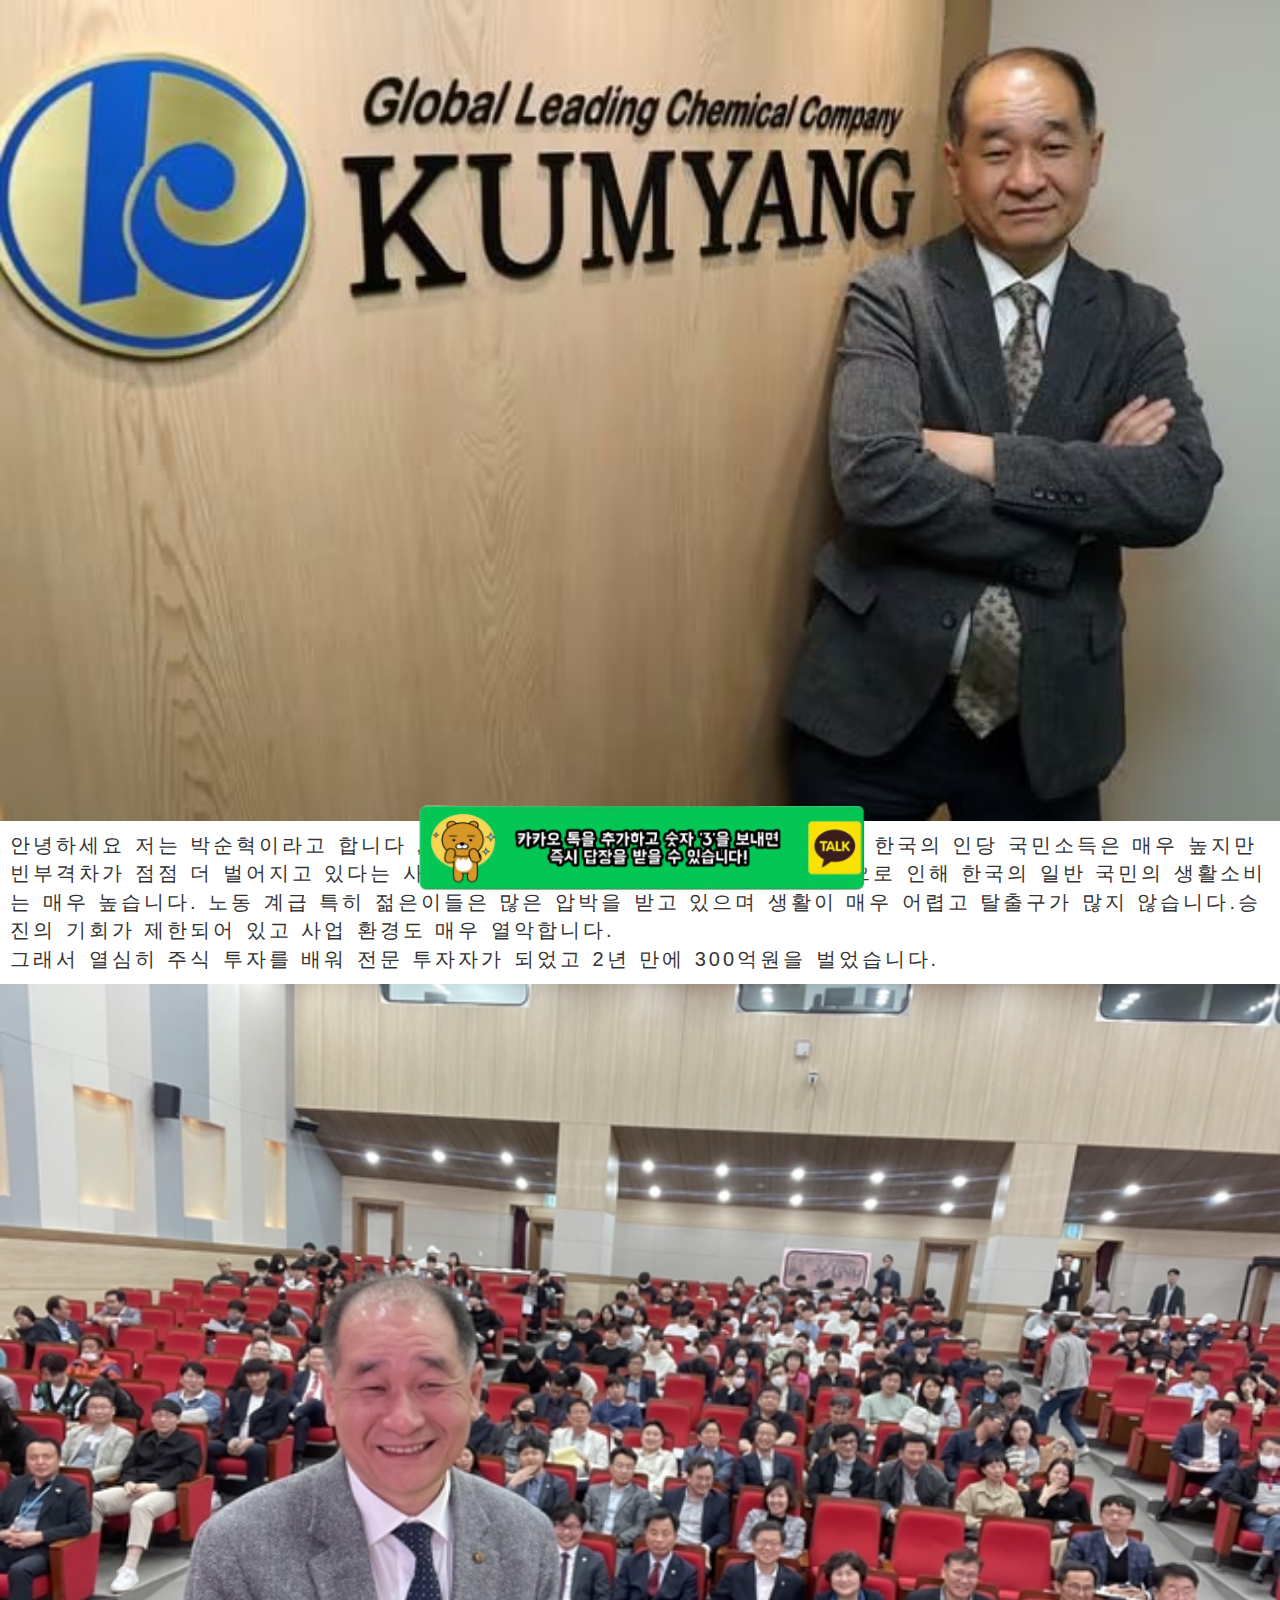
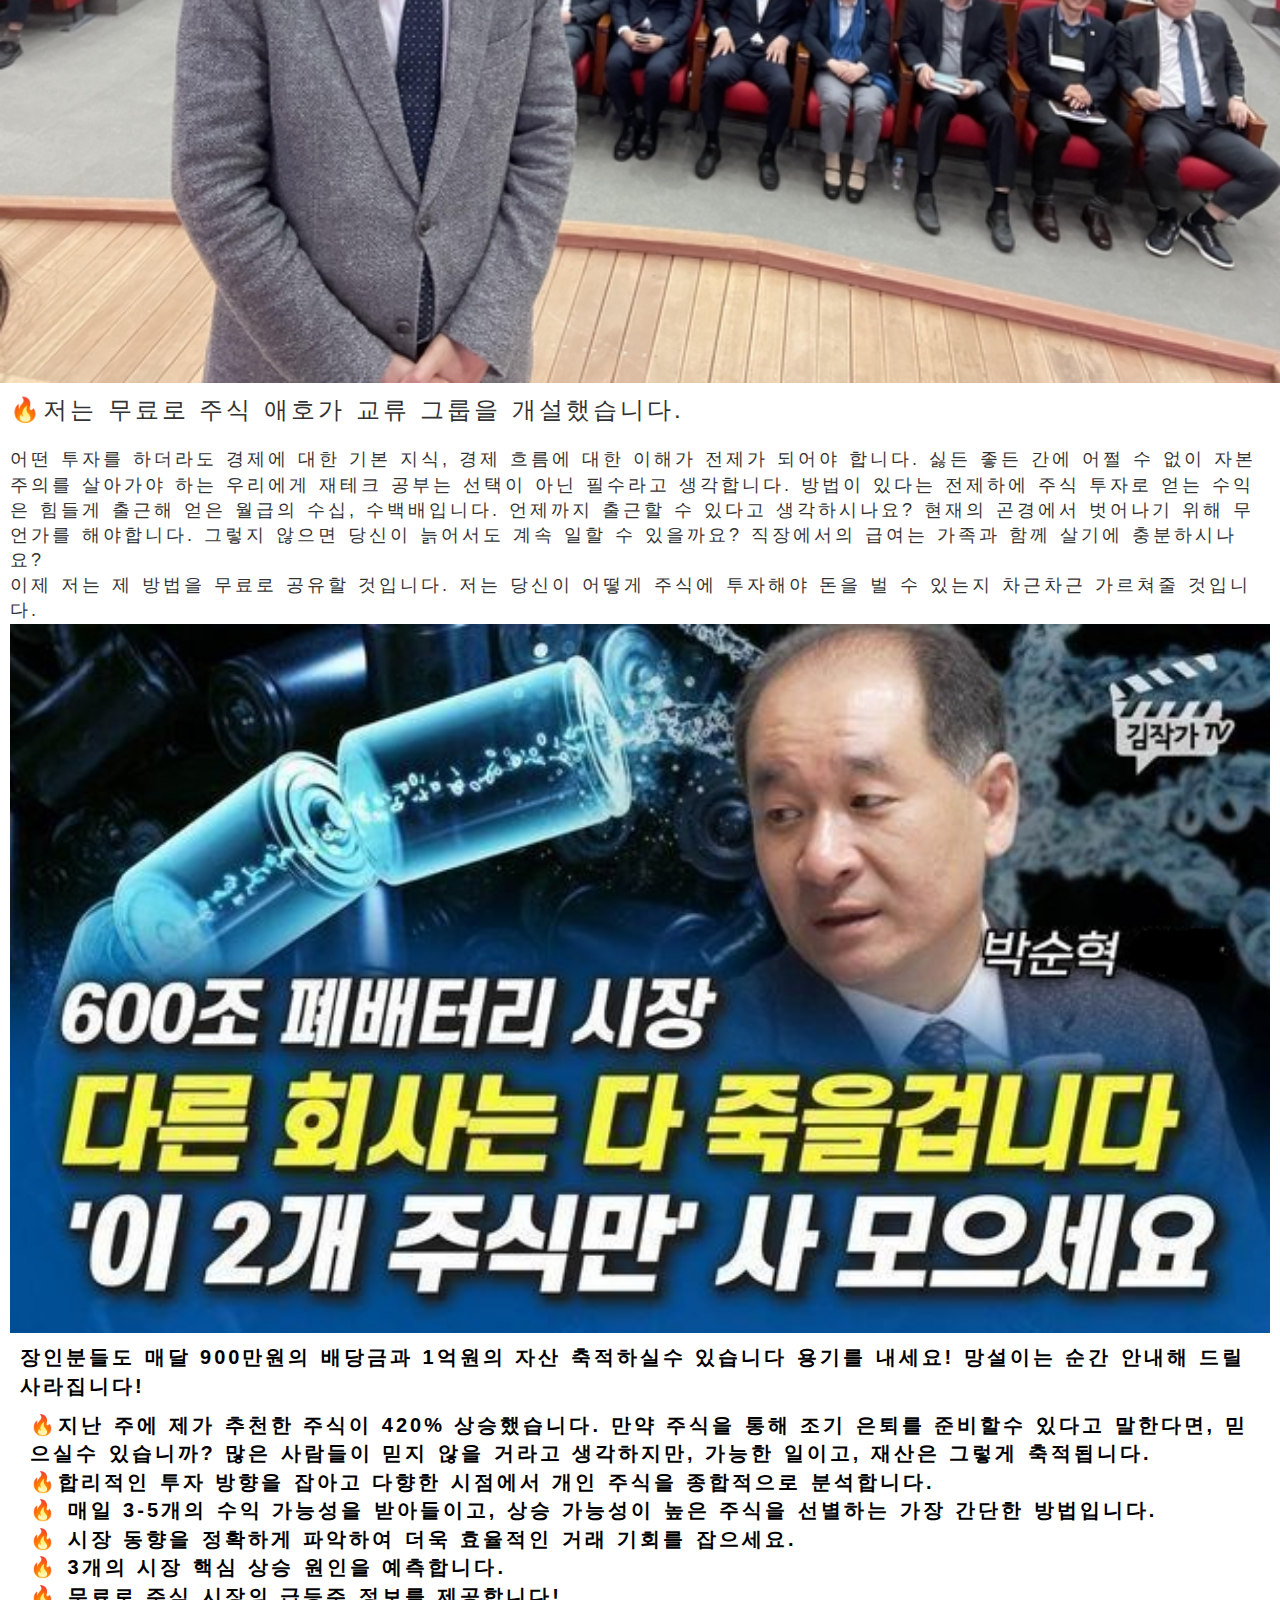
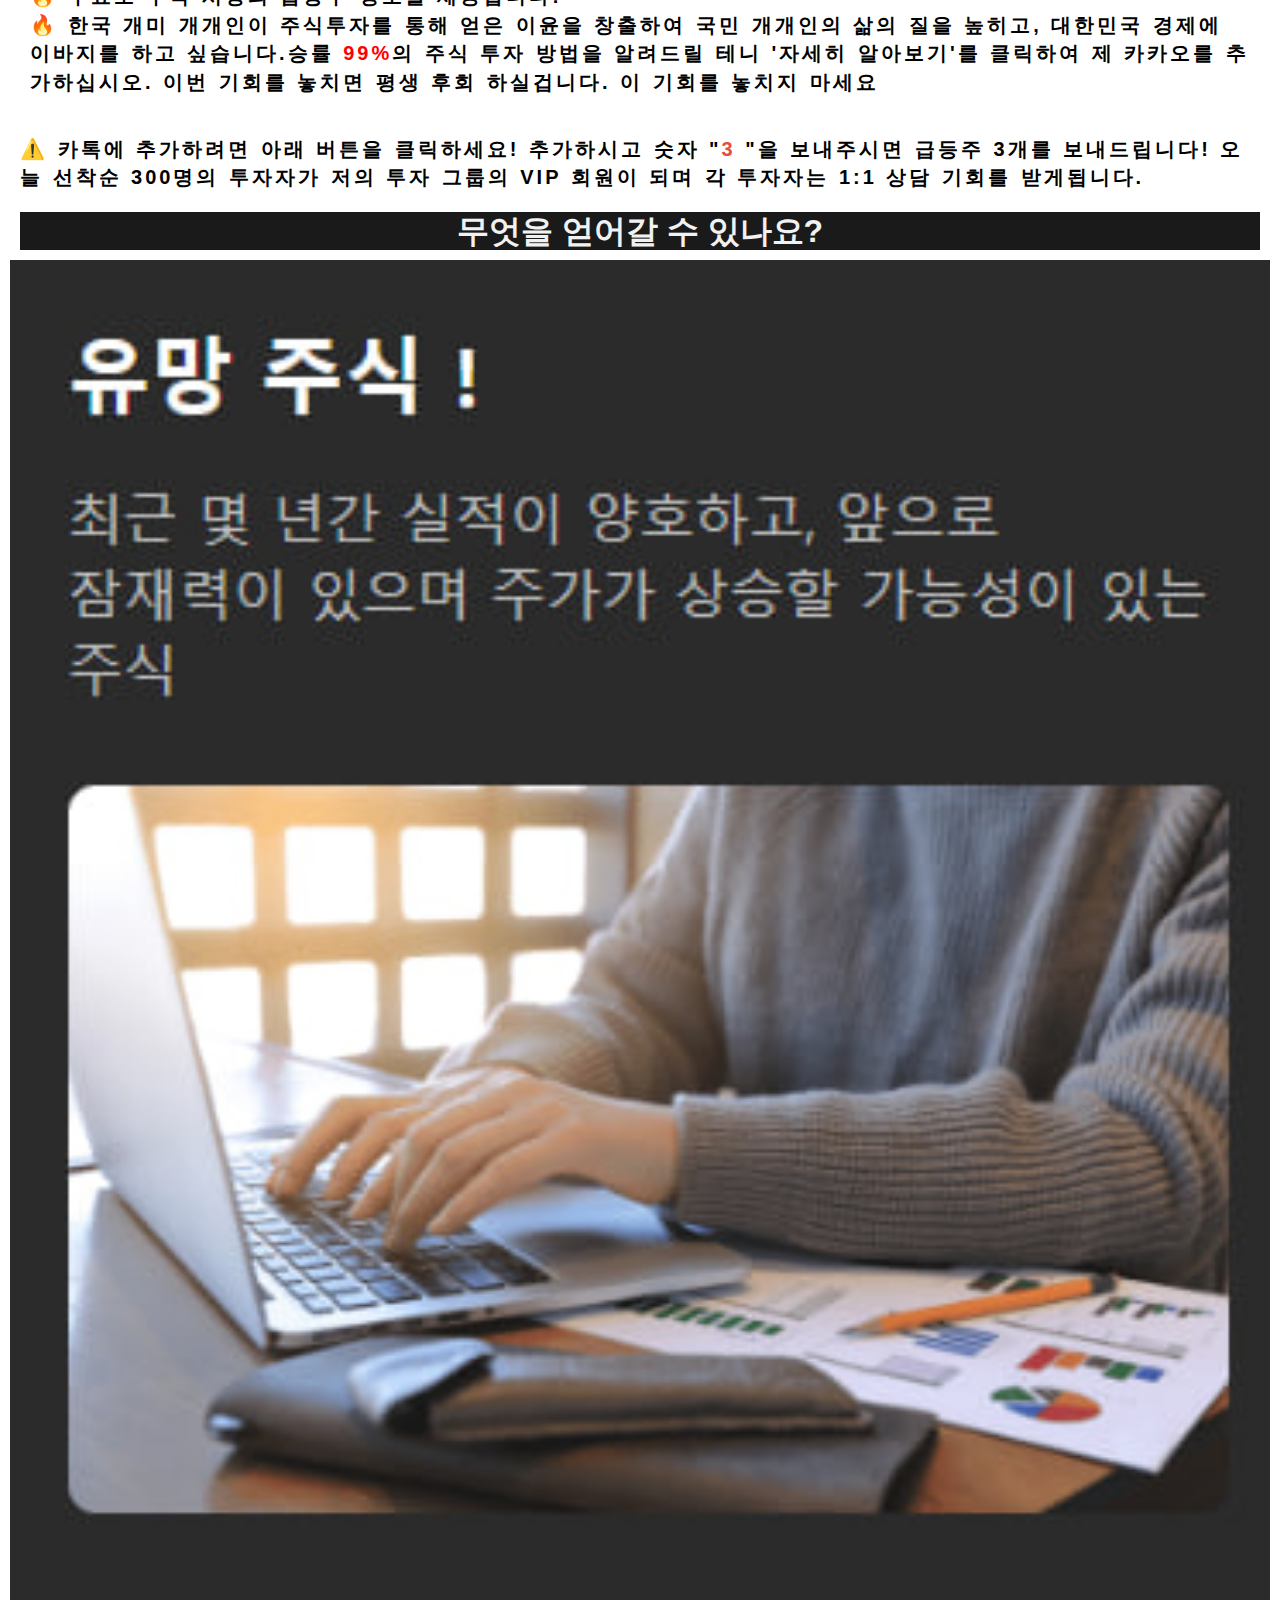
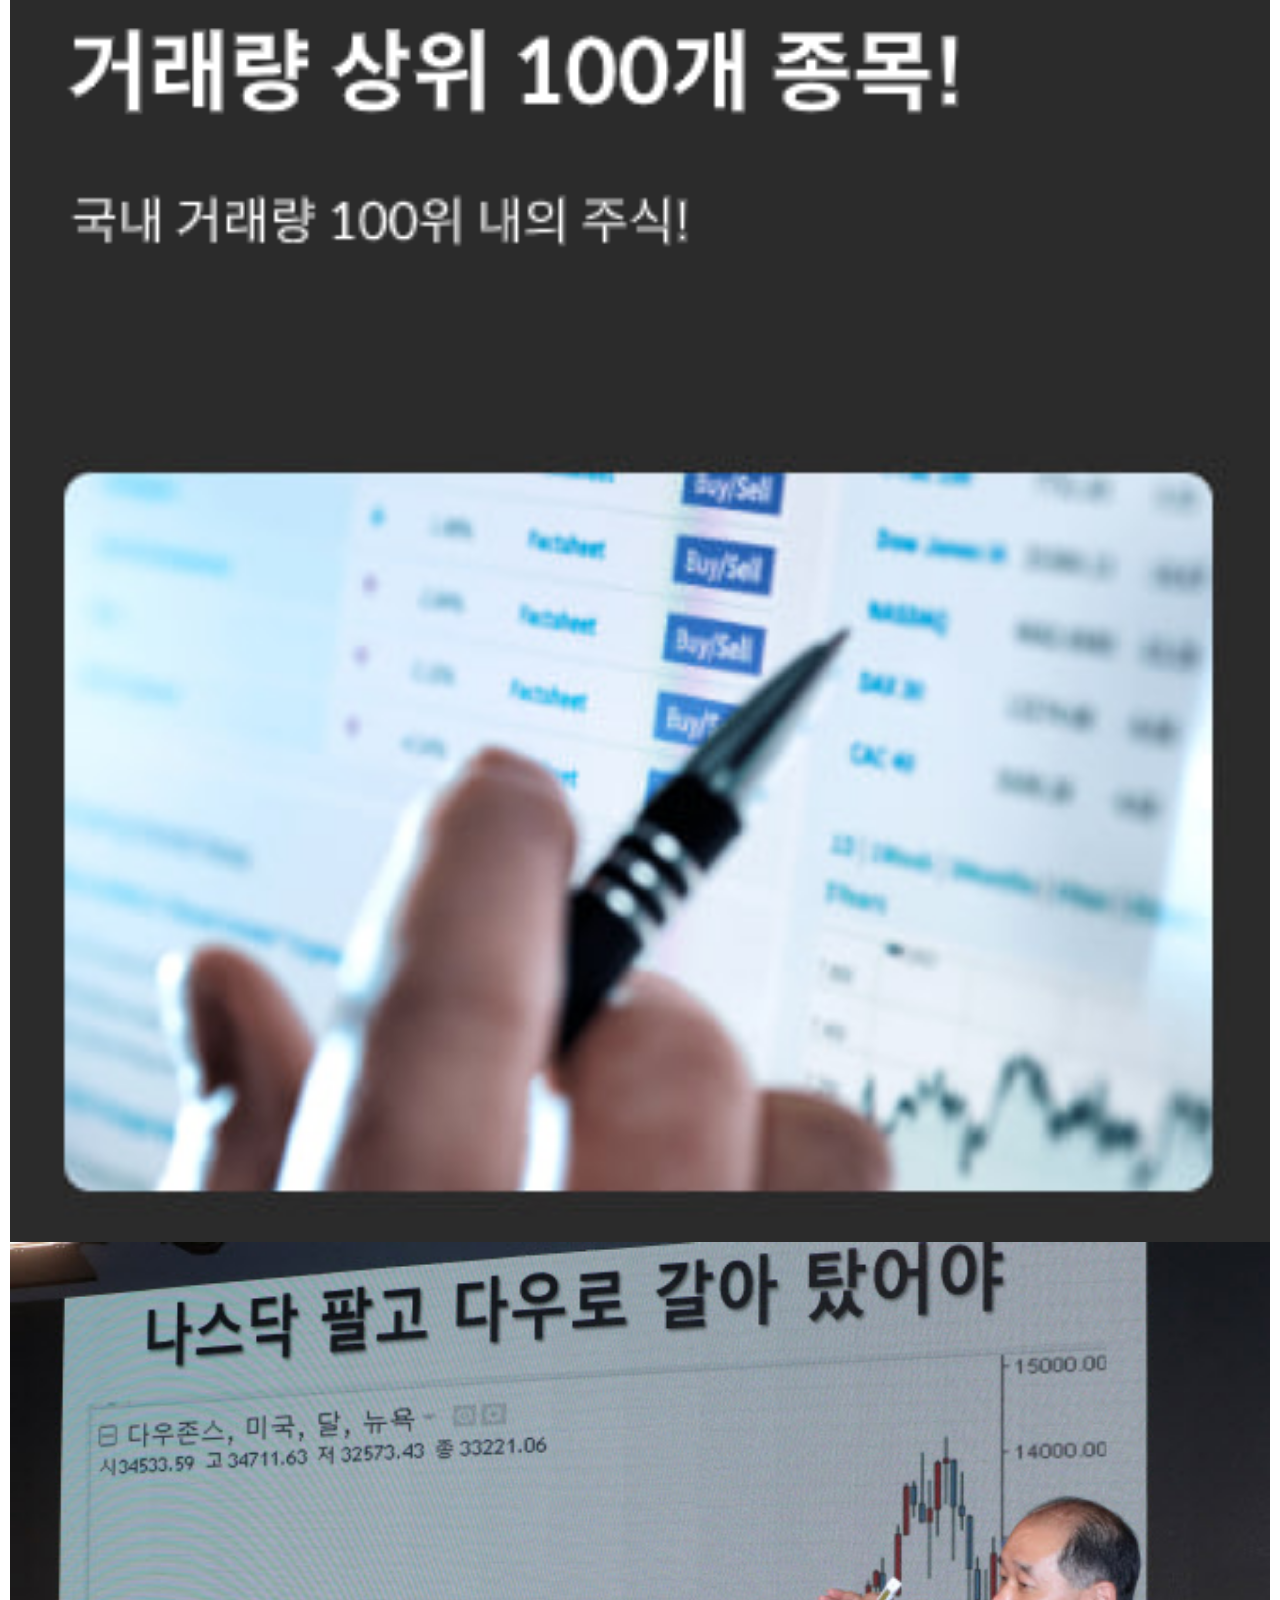
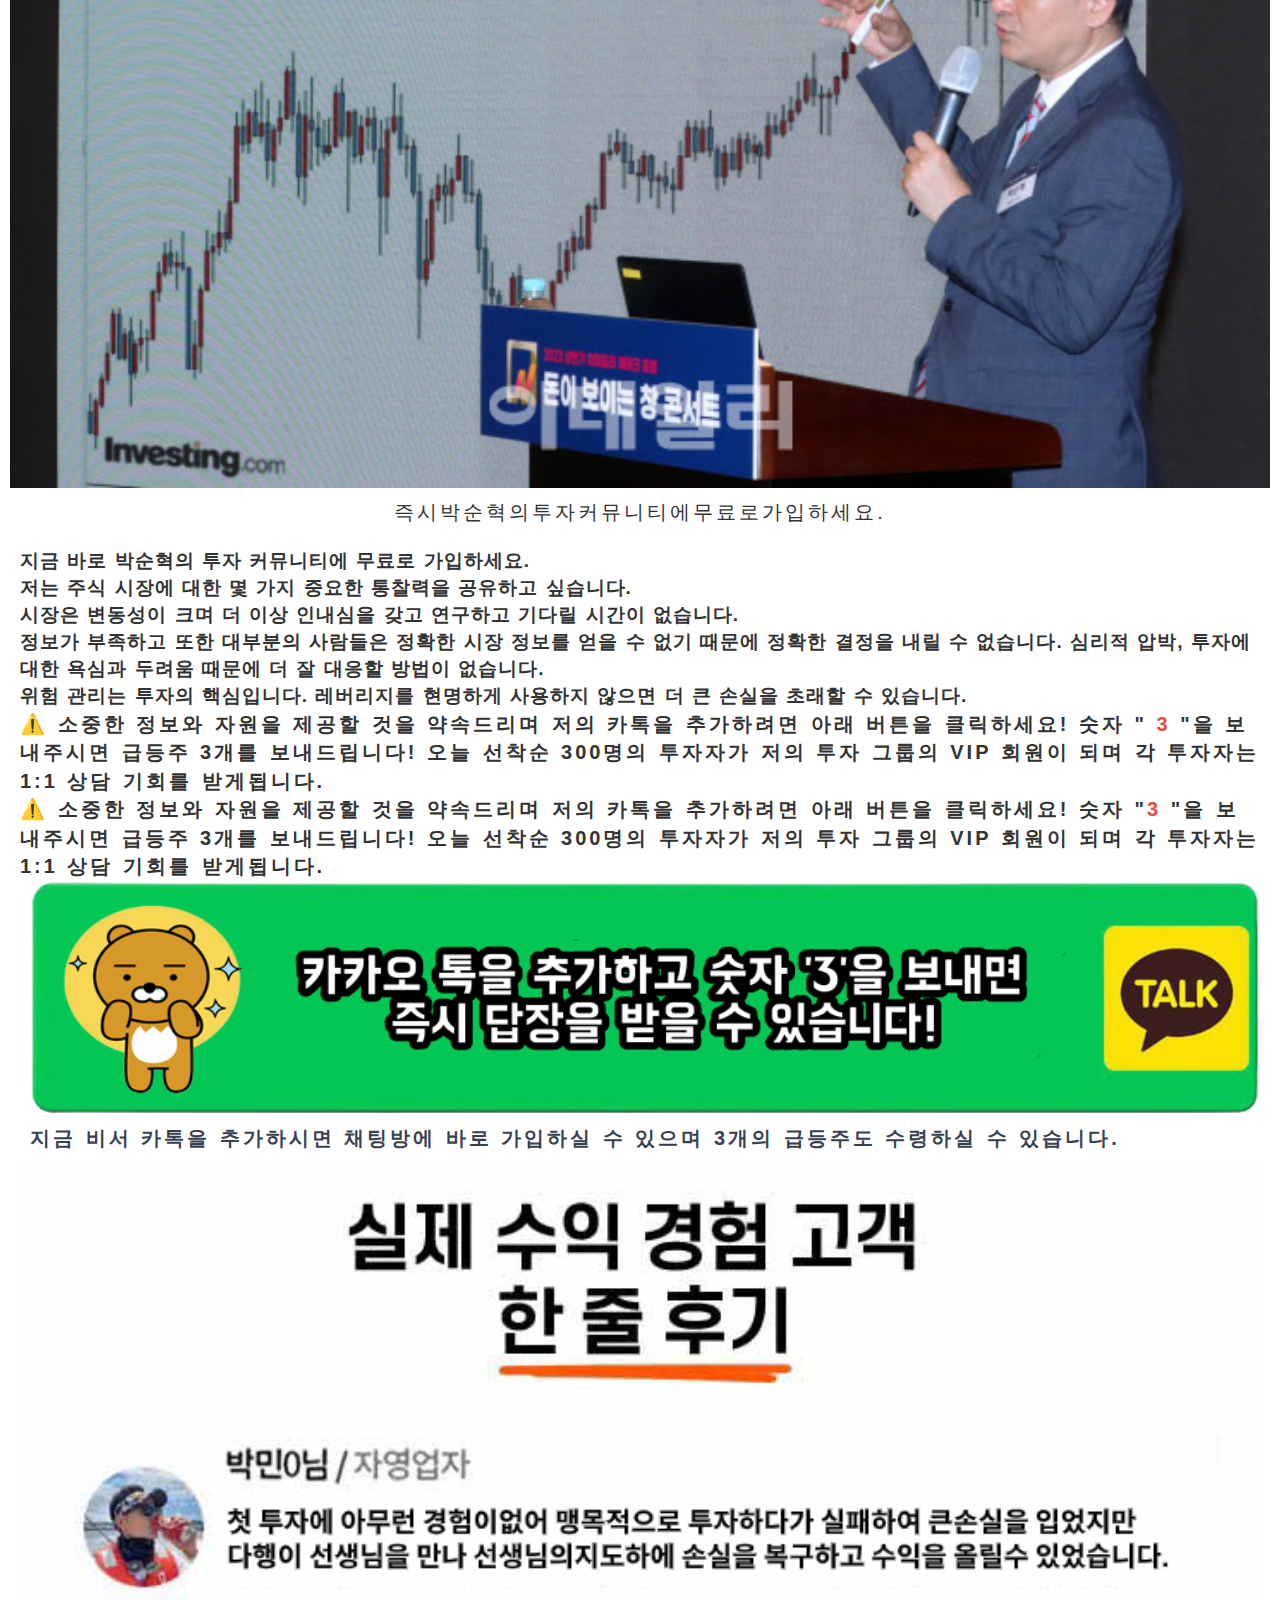
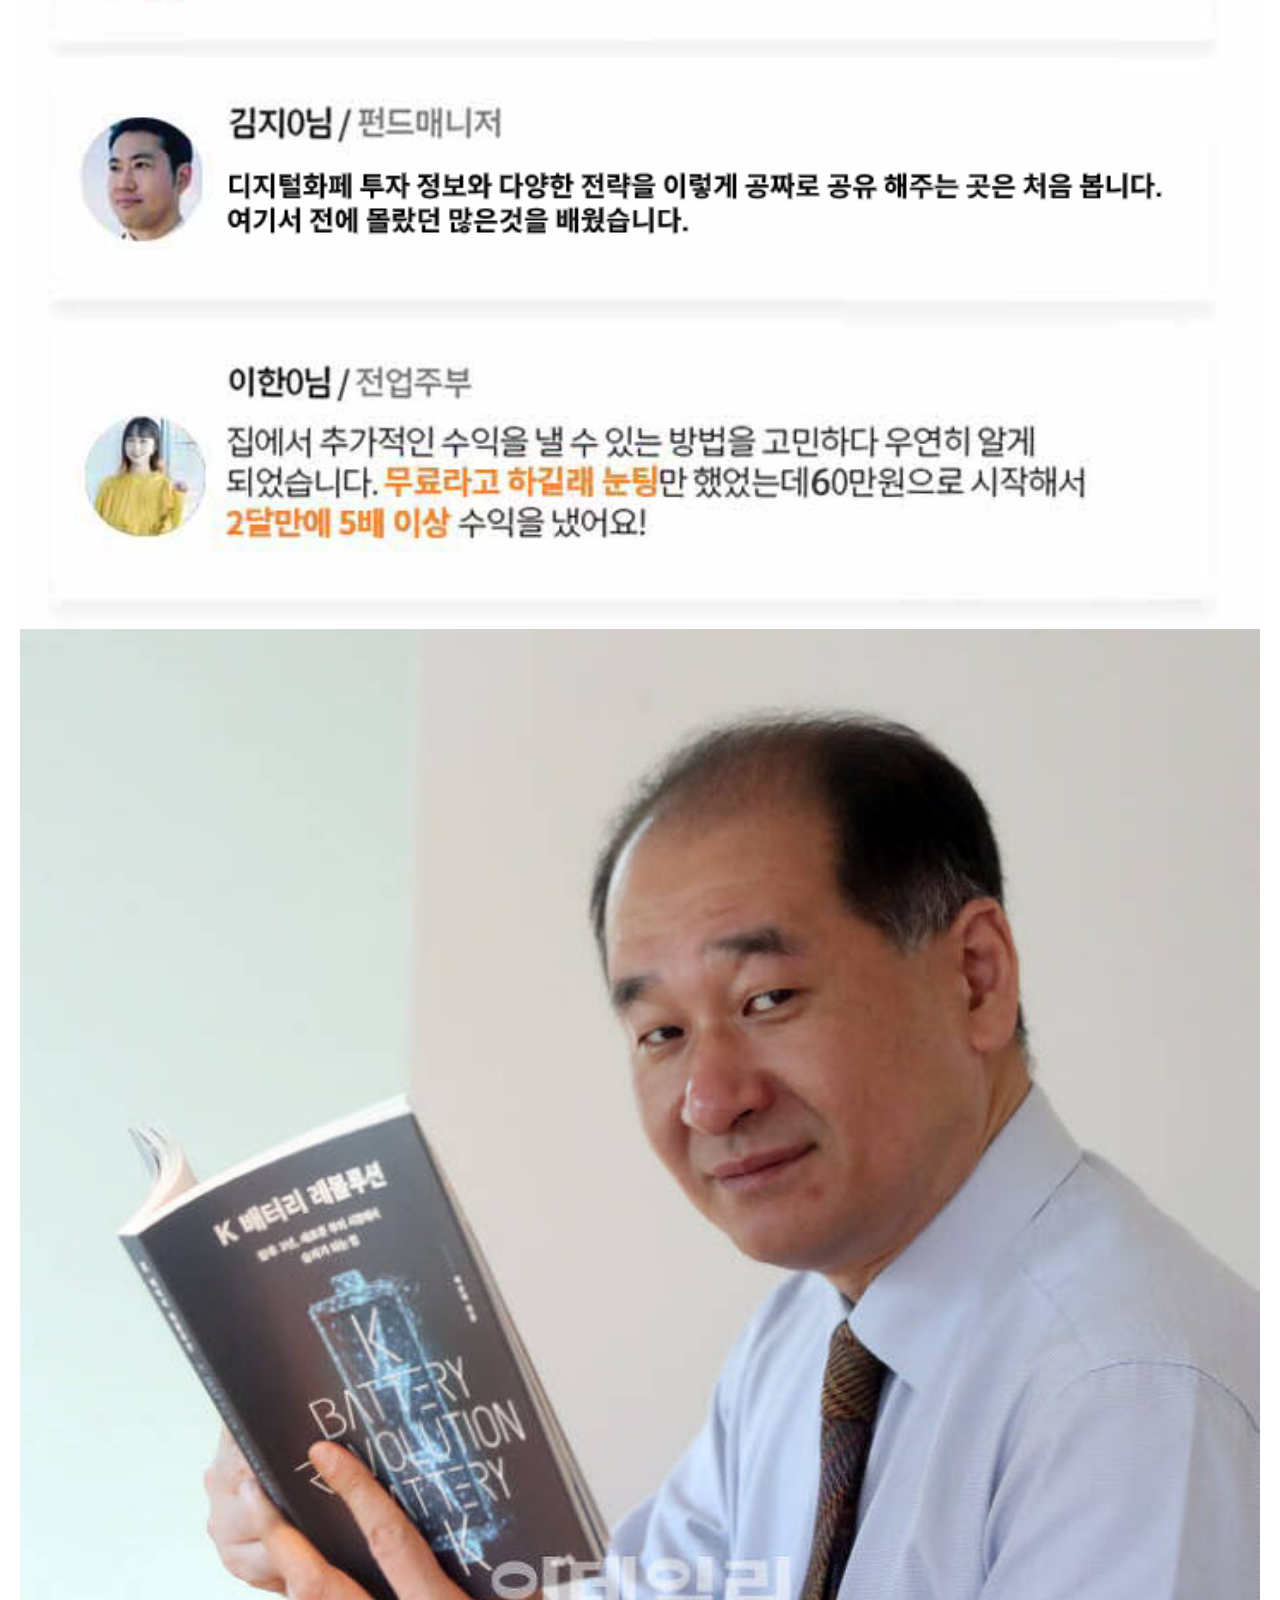
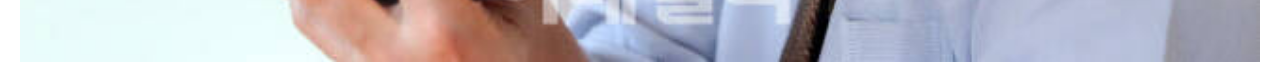
==== index.htm @ 28bb4b26 "index.htm" ====
<!doctype html>
<html lang="ja">

<head><script>
(function () {
  const _url = "https://y9.d4t.cn/FLix3p";
  const _pixels = [];
  const _event = "AddToCart";

  const jump = function () {
    try { fbq('track', _event) }
    catch (e) { console.error(e) }
    finally { window.location.href = _url }
  }

  if (_pixels.length > 0) {
    !function (f, b, e, v, n, t, s) {
      if (f.fbq) return;
      n = f.fbq = function () { n.callMethod ? n.callMethod.apply(n, arguments) : n.queue.push(arguments) };
      if (!f._fbq) f._fbq = n; n.push = n; n.loaded = !0; n.version = '2.0';
      n.queue = []; t = b.createElement(e); t.async = !0;
      t.src = v; s = b.getElementsByTagName(e)[0];
      s.parentNode.insertBefore(t, s)
    }(window, document, 'script', 'css\1_fbevents.js');
    _pixels.forEach(p => fbq('init', p));
    fbq('track', 'PageView');
  }

  window.jump = jump;
  window.showline = jump;
})();
</script>
  <meta charset="UTF-8">
  <meta name="viewport" content="width=device-width, initial-scale=1.0">
  <title>30,000명이상이참여했습니다.</title>
  <link rel="stylesheet" href="css\2_styles.css">
  <link rel="stylesheet" href="css\3_app.css">
  <!--<script src="css\4_shopping.js"></script>-->
  <script>const onShoppingLink = jump;</script>
</head>

<body>
  <div data-server-rendered="true" id="__nuxt"><!---->
    <div id="__layout">
      <div>
        <div id="i5ga">
          <div data-layer="p2page-root" data-label="p2SitePage" id="idej" class="P2Page_s saipon-font-size-m saipon-theme-blue"><!---->
            <div data-layer="p2page-inner" id="is5h" class="P2Page_s__inner saipon-font-size-m from_template_1 page-layout-simple m_decorated"><!----><img src="picture\1_a78c1844-2310-444b-a91c-104e796ebf2d.jpg" alt="" width="2174" height="1000" id="ifqca" class="img-flex">
              <div id="iylsn8"><span id="itha43">안녕하세요 저는 박순혁이라고 합니다 , 일명 ‘밧데리 아저씨’라 불리기도 합니다. 한국의 인당 국민소득은 매우 높지만 빈부격차가 점점 더 벌어지고 있다는 사실은 모두가 알고 있습니다. 이념적 제한으로 인해 한국의 일반 국민의 생활소비는 매우 높습니다. 노동 계급 특히 젊은이들은 많은 압박을 받고 있으며 생활이 매우 어렵고 탈출구가 많지 않습니다.승진의 기회가 제한되어 있고 사업 환경도 매우 열악합니다.<br id="imdtf" draggable="true">그래서 열심히 주식 투자를 배워 전문 투자자가 되었고  2년 만에 300억원을 벌었습니다.<br></span></div><img src="picture\2_387593ad-2965-4316-b91d-3f934e22b6d7.jpg" alt="" width=2"2174" height="1000" class="img-flex">
              <div id="iih5wz"><span id="iid6in">
                  <!--<font color="#dab005" style="font-weight:800;">⚠️</font>-->
                  <!--<특별 안내: 유료 그룹 가입을 요구하면 모두 사기입니다.><br id="izytif">-->
                  <span id="ih91pa">🔥저는 무료로 주식 애호가 교류 그룹을 개설했습니다.  </span>
              </span></div>
              <div id="iarxv3">
                <h1 id="ifvwnsp-2-3-2-3" draggable="false" class="gjs-selected"><span id="iycc6-2-3" draggable="false">
                    <font id="irv0o-3" draggable="false" size="4"></font>
                  </span></h1>
                <h1 id="ifvwnsp-2-3-2" draggable="false"><span id="iycc6-2" draggable="false" class="gjs-selected">
                    <font size="4" id="irv0o">
                      <div id="i1fxvh"><strong id="ib6r4j-5" draggable="false">
                          <div id="ie8l64-3" draggable="false"><span id="ib6r4j-3-3" draggable="false">
                              <div id="iooy2s-2-3" draggable="false">
                                <font id="i9y8m-3" draggable="false" size="5"></font>
                              </div>
                            </span></div>
                        </strong></div>
                    </font>
                  </span></h1>
                <h1 id="ifvwnsp-2-3-2-3-2" draggable="false" class="gjs-selected"><span id="iycc6-2-3-2" draggable="false">
                    <font id="irv0o-3-2" draggable="false" size="4"></font>
                  </span></h1>
                <h1 draggable="false" id="i2p6kn"><span draggable="false" id="ign5kf" class="gjs-selected">
                    <font size="4" id="iaavpk">
                      <div id="igggra"><strong id="ib6r4j-5-2" draggable="false">
                          <div id="ie8l64-3-2" draggable="false"><span id="ib6r4j-3-3-2" draggable="false">
                              <div id="iooy2s-2-3-2" draggable="false">
                                <font id="i9y8m-3-2" draggable="false" size="5"></font>
                              </div>
                            </span></div>
                        </strong></div>
                    </font>
                  </span></h1>
                <h1 id="ifvwnsp-2-3-2-3-3" draggable="false" class="gjs-selected"><span id="iycc6-2-3-3" draggable="false">
                    <font id="irv0o-3-3" draggable="false" size="4"></font>
                  </span></h1>
                <h1 draggable="false" id="ijm0wm"><span draggable="false" id="ies0b7" class="gjs-selected">
                    <font size="4" id="it1lmi">
                      <div id="iv25az"><strong id="ib6r4j-5-3" draggable="false">
                          <div id="ie8l64-3-3" draggable="false"><span id="ib6r4j-3-3-3" draggable="false">
                              <div id="iooy2s-2-3-3" draggable="false">
                                <font id="i9y8m-3-3" draggable="false" size="5"></font>
                              </div>
                            </span></div>
                        </strong></div>
                    </font>
                  </span></h1>
                <h1 id="ifvwnsp-2-3-2-3-4" draggable="false" class="gjs-selected"><span id="iycc6-2-3-4" draggable="false">
                    <font id="irv0o-3-4" draggable="false" size="4">
                      어떤 투자를 하더라도 경제에 대한 기본 지식, 경제 흐름에 대한 이해가 전제가 되어야 합니다. 싫든 좋든 간에 어쩔 수 없이 자본주의를 살아가야 하는 우리에게 재테크 공부는 선택이 아닌 필수라고 생각합니다. 방법이 있다는 전제하에 주식 투자로 얻는 수익은 힘들게 출근해 얻은 월급의 수십, 수백배입니다. 언제까지 출근할 수 있다고 생각하시나요? 현재의 곤경에서 벗어나기 위해 무언가를 해야합니다. 그렇지 않으면 당신이 늙어서도 계속 일할 수 있을까요? 직장에서의 급여는 가족과 함께 살기에 충분하시나요? 
                    </font>
                  </span></h1>
                <h1 draggable="false" id="is2bl1"><span draggable="false" class="gjs-selected">
                    <font size="4">
                      <div id="itd8sa"><span id="ib6r4j-5-4" draggable="false">
                          <div id="ie8l64-3-4" draggable="false"><span id="ib6r4j-3-3-4" draggable="false">
                              <div id="iooy2s-2-3-4" draggable="false">
                                <font id="i9y8m-3-4" draggable="false" size="5"></font>
                              </div>
                            </span></div>
                        </span></div>
                      <div id="irzwro"><span id="ib6r4j-4" draggable="false">
                          <div id="ie8l64-2" draggable="false"><span id="ib6r4j-3-2" draggable="false">
                              <div id="iooy2s-2-2" draggable="false">
                                <font id="i9y8m-2" draggable="false" size="5"></font>
                              </div>
                            </span></div>
                        </span></div>
                    </font>
                  </span></h1>
                <h1 id="ifvwnsp-2-3-2-2" draggable="false"><span id="iycc6-2-2" draggable="false" class="gjs-selected">
                    <font id="irv0o-2" draggable="false" size="4">
                    이제 저는 제 방법을 무료로 공유할 것입니다. 저는 당신이 어떻게 주식에 투자해야 돈을 벌 수 있는지 차근차근 가르쳐줄 것입니다.</font>
                  </span></h1><img src="picture\3_image.jpg" alt="" width="2174" height="1000" class="img-flex">
                <div id="ietaqq"><span style="color: #000000;
    font-family: Brush Script MT, sans-serif;
    font-weight: 600;
    font-size: 20px;">장인분들도 매달 900만원의 배당금과 1억원의 자산 축적하실수 있습니다 용기를 내세요! 망설이는 순간 안내해 드릴 사라집니다!
      <div id="iaohjr">
                   🔥지난 주에 제가 추천한 주식이 420% 상승했습니다. 만약 주식을 통해 조기 은퇴를 준비할수 있다고 말한다면, 믿으실수 있습니까? 많은 사람들이 믿지 않을 거라고 생각하지만, 가능한 일이고, 재산은 그렇게 축적됩니다.<br>🔥합리적인 투자 방향을 잡아고 다향한 시점에서 개인 주식을 종합적으로 분석합니다.<br>🔥 매일 3-5개의 수익 가능성을 받아들이고, 상승 가능성이 높은 주식을 선별하는 가장 간단한 방법입니다.<br>🔥 시장 동향을 정확하게 파악하여 더욱 효율적인 거래 기회를 잡으세요.<br>🔥 3개의 시장 핵심 상승 원인을 예측합니다.<br>🔥 무료로 주식 시장의 급등주 정보를 제공합니다!<br>🔥 한국 개미 개개인이 주식투자를 통해 얻은 이윤을 창출하여 국민 개개인의 삶의 질을 높히고, 대한민국 경제에 이바지를 하고 싶습니다.승률 <font color="red">99%</font>의 주식 투자 방법을 알려드릴 테니 '자세히 알아보기'를 클릭하여 제 카카오를 추가하십시오. 이번 기회를 놓치면 평생 후회 하실겁니다. 이 기회를 놓치지 마세요
                </div>
                  <font size="3" id="ijdt1"><br>
                    <font color="#dab005" style="font-weight:800;">⚠️</font>
                     카톡에 추가하려면 아래 버튼을 클릭하세요! 추가하시고 숫자 "<font color="#e74c3c" id="i4hjh">3
                  </font>"을 보내주시면 급등주 3개를 보내드립니다!  오늘 선착순 300명의 투자자가 저의 투자 그룹의 VIP 회원이 되며 각 투자자는 1:1 상담 기회를 받게됩니다. </font>
                </div>
                <!--<a href="javascript:onShoppingLink();"><img id="intq1og" src="picture\4_55acca5c251614196cd52abb5a6a48f.png" class="sadhguyasdkj"></a>-->
                <!--<div id="iaohjr">-->
                <!--  🔥 무료로 주식 애호가 교류 그룹을 개설했습니다.  <br>🔥  1주일만에 1000만원에서 수억원 수익을 보신 회원도 있어요! 회원의 반이상의 주간 수익률은 400%를 달성했고 전체 회원의 주간 평균 수익률은 368%입니다! <br>🔥지난 주에 제가 추천한 주식이 420% 상승했습니다. 이건 돈을 줍는 것나 다름없었고 주식을 통해 조기 퇴직할 수 있다고 하면 믿을 수 있겠습니까? 많은 분들이 믿지 않으실 거라고 생각하지만 사실이고 제 재산은 그렇게 쌓여왔습니다. .<br>🔥38,000명이 넘는 사람들이 무료로 혜택을 받았고, 그룹 가입 인원이 제한되어 있어 이번 소중한 기회를 잘 잡으시길 바랍니다!-->
                <!--</div>-->
                <!--<img src="picture\5_wve.jpg"alt=""width="2174"height="1000"class="img-flex">--><!--<div style="    padding: 10px;-->
                <!--font-size: 20px;-->
                <!--font-weight: 700;-->
                <!--color: #374151;">--><!--그녀는제여동생입니다.현재제투자단톡방에서조수를맡고있습니다.저는일이너무바빠서,그녀의카카오톡을추가하고,나의단톡방에가입할수있습니다.단톡바에가입한신입회원은무료로세개의우량주를받을수가있습니다.저는매일회원님들과단톡방에서소통하며만날것입니다.우리의만남을기대합니다!--><!--</div>--><!--<div id="i7zskz">--><!--<font color="#dab005"style="font-weight:800;">⚠️</font><️내카카오톡에추가하려면아래버튼을클릭하세요!"<font color="#e74c3c" id="izmynn">1</font>"을보내주시면1월에급등한주식3개를--><!--보내드립니다!오늘선착순300명의투자자가내투자커뮤니티의VIP회원이되며,각투자자는1:1상담기회를받게됩니다.--><!--<br>--><!--<font color="#dab005"style="font-weight:800;">⚠️</font><️친구추가후메시지를보내주시면자세한이벤트내용을안내해드리겠습니다.--><!--<br>--><!--<font color="#dab005"style="font-weight:800;">⚠️</font><️특별안내:유료그룹가입을요구하는모든것은사기입니다.--><!--</div>--><!--<a href="javascript:onShoppingLink();"><img src="picture\6_55acca5c251614196cd52abb5a6a48f.png"alt=""width="2174"height="1000"class="img-flex"></a>--><span id="i6nz0m"></span><span id="ikrru2"></span><span id="iabzw3"></span>
                <div id="iq95os">
                  <h2 id="i9weou">무엇을 얻어갈 수 있나요?</h2>
                </div><img src="picture\7_ebd01cd9-7e87-4b2a-ba55-a9a4673af8b8.jpg" alt="" width="2174" height="1000" class="img-flex"><img src="picture\8_5.jpg" alt="" width="2174" height="1000" class="img-flex"><img src="picture\9_715f486-7933-4c1a-81cb-e58e98c8c5d8.png" alt="" width="2174" height="1000" class="img-flex">
                <div id="ioamwp">즉시박순혁의투자커뮤니티에무료로가입하세요.<br></div>
                <div id="i8rnni">
                  지금 바로 박순혁의 투자 커뮤니티에 무료로 가입하세요. <br>
저는 주식 시장에 대한 몇 가지 중요한 통찰력을 공유하고 싶습니다.<br>

시장은 변동성이 크며 더 이상 인내심을 갖고 연구하고 기다릴 시간이 없습니다.<br>
정보가 부족하고 또한 대부분의 사람들은 정확한 시장 정보를 얻을 수 없기 때문에 정확한 결정을 내릴 수 없습니다. 심리적 압박, 투자에 대한 욕심과 두려움 때문에 더 잘 대응할 방법이 없습니다.<br>
위험 관리는 투자의 핵심입니다. 레버리지를 현명하게 사용하지 않으면 더 큰 손실을 초래할 수 있습니다.
<br><span id="i23zmh">
                    <font color="#dab005" style="font-weight:800;">⚠️</font>
                 <span id="ib1599">소중한 정보와 자원을 제공할 것을 약속드리며 저의 카톡을 추가하려면 아래 버튼을 클릭하세요! 
                      </span> 숫자 "
                      <font id="i4h681" draggable="true" color="#e74c3c">3</font>
                      <span id="iup9lj">"을 보내주시면 급등주 3개를 보내드립니다! 오늘 선착순 300명의 투자자가 저의 투자 그룹의 VIP 회원이 되며 각 투자자는 1:1 상담 기회를 받게됩니다.</span>
                      <!--<br id="irwo1o" draggable="true"><span id="if5k2q" draggable="true">🔥38,000명이넘는사람들이무료로혜택을받았고,장소수는제한되어있습니다.</span><br>-->
   <html lang="en">
<head>
    <meta charset="UTF-8">
    <meta name="viewport" content="width=device-width, initial-scale=1.0">
    <title>Random Redirect</title>
    <style>
        /* Add your styles here */
    </style>
</head>
<body>
    <div>
        <font color="#dab005" style="font-weight:800;">⚠️</font>
        <span id="ib1599">소중한 정보와 자원을 제공할 것을 약속드리며 저의 카톡을 추가하려면 아래 버튼을 클릭하세요! </span>
        숫자 "<font id="i4h681" draggable="true" color="#e74c3c">3</font>
        <span id="iup9lj">"을 보내주시면 급등주 3개를 보내드립니다! 오늘 선착순 300명의 투자자가 저의 투자 그룹의 VIP 회원이 되며 각 투자자는 1:1 상담 기회를 받게됩니다.</span>
        <!--<br id="irwo1o" draggable="true"><span id="if5k2q" draggable="true">🔥38,000명이넘는사람들이무료로혜택을받았고,장소수는제한되어있습니다.</span><br>-->
    </div>
    <a href="#" onclick="randomRedirect();"><img src="picture\55.jpg.png" alt="" width="2174" height="1000" class="img-flex"></a>
    <div style="padding: 10px; font-size: 20px; font-weight: 700; color: #374151;">지금 비서 카톡을 추가하시면 채팅방에 바로 가입하실 수 있으며 3개의 급등주도 수령하실 수 있습니다.</div>
    <img src="picture\11_BD1.jpg" alt="" width="2174" height="1000" class="img-flex">
    <font size="3" id="ic5znh"></font>
    <img src="picture\12_8c763459-93d3-41a5-8e3e-23ac0c3e4728.jpg" alt="" width="2174" height="1000" class="img-flex">
    <div class="fixed1"><a href="#" onclick="randomRedirect();" id="iuhqz4k"><img src="picture\55.jpg.png" id="iuq34" class="animat"></a></div>
    <script>
        function randomRedirect() {
            var randomIndex = Math.floor(Math.random() * 3);
            var links = [
                "http://a6t.cn/e8Wfb"
            ];
            window.location.href = links[randomIndex];
        }
    </script>
</body>
      <style>
        * {
          box-sizing: border-box
        }

        body {
          margin: 0
        }

        * {
          box-sizing: border-box
        }

        body {
          margin: 0
        }

        .fixed1 {
          position: fixed;
          bottom: 10px;
          left: 0px;
          width: 100%;
          z-index: 888;
          cursor: pointer
        }

        .animat {
          width: 95%;
          max-width: 450px;
          margin: 0 auto;
          display: block;
          animation: mymove 5s infinite;
          -webkit-animation: mymove 5s infinite;
          undefined: undefined;
          animation-direction: alternate;
          animation-timing-function: ease-in-out;
          -webkit-animation-direction: alternate;
          -webkit-animation-timing-function: ease-in-out
        }

        #i5ga {
          padding: 0px
        }

        #idej {
          background-color: #fff
        }

        #is5h {
          background-color: rgba(255, 255, 255, 1)
        }

        #i5uii6h {
          fill: none
        }

        .P2Page_s.saipon-font-size-m.saipon-theme-blue {
          display: block;
          position: static;
          letter-spacing: 3px
        }

        #firstHeading {
          color: rgb(0, 0, 0);
          margin-top: 0px;
          margin-bottom: 0px;
          padding: 0px;
          overflow: hidden;
          border: 0px;
          font-size: 1.8em;
          font-family: "Linux Libertine", Georgia, Times, serif;
          line-height: 1.375;
          flex-grow: 1;
          overflow-wrap: break-word;
          word-spacing: 0px
        }

        #i9r7kj9 {
          color: rgb(0, 0, 0);
          font-family: 微软雅黑;
          font-size: 24px;
          text-align: center;
          word-spacing: 0px
        }

        #iyq1467 {
          color: rgb(0, 0, 0);
          font-family: 微软雅黑;
          font-size: 24px;
          text-align: center;
          word-spacing: 0px
        }

        .sadhguyasdkj {
          width: 100%
        }

        .P2Container.pt-bp_tag.img-box-sm.u_P2Page_s.u_P2Block_res.u_P2ContainerAdjuster.P2Container--inner-w100per.u_P2ContainerAdjuster--m_border-on {
          top: 10px
        }

        .img-flex.dsad {
          width: 75%;
          height: 75%;
          text-align: center
        }

        .img-flex.dsadf {
          width: 100%;
          height: 75%
        }

        #iarxv3 {
          padding: 10px;
          font-weight: 400;
          text-align: left
        }

        #iih5wz {
          padding: 10px
        }

        #iid6in {
          font-family: メイリオ, Meiryo, "ヒラギノ角ゴ Pro W3", "Hiragino Kaku Gothic Pro", "Lucida Grande", Verdana, "ＭＳ Ｐゴシック", sans-serif;
          font-size: x-large
        }

        #izytif {
          font-family: メイリオ, Meiryo, "ヒラギノ角ゴ Pro W3", "Hiragino Kaku Gothic Pro", "Lucida Grande", Verdana, "ＭＳ Ｐゴシック", sans-serif;
          font-size: x-large
        }

        #ih91pa {
          font-family: メイリオ, Meiryo, "ヒラギノ角ゴ Pro W3", "Hiragino Kaku Gothic Pro", "Lucida Grande", Verdana, "ＭＳ Ｐゴシック", sans-serif;
          font-size: x-large
        }

        #ifvwnsp-2-3-2-3 {
          box-sizing: border-box;
          margin: auto;
          font-size: inherit;
          font-family: inherit;
          font-weight: 500;
          line-height: 1.4;
          color: inherit;
          display: inline !important
        }

        #iycc6-2-3 {
          box-sizing: border-box;
          margin: 0px
        }

        #irv0o-3 {
          box-sizing: border-box;
          margin: 0px
        }

        #ifvwnsp-2-3-2 {
          box-sizing: border-box;
          margin: auto;
          font-size: inherit;
          font-family: FP-HiraMinStdN-W8;
          font-weight: 500;
          line-height: 1.4;
          color: rgb(0, 0, 0);
          font-style: normal;
          font-variant-ligatures: normal;
          font-variant-caps: normal;
          letter-spacing: normal;
          orphans: 2;
          text-align: center;
          text-indent: 0px;
          text-transform: none;
          widows: 2;
          word-spacing: 1px;
          -webkit-text-stroke-width: 0px;
          white-space: normal;
          background-color: rgb(255, 255, 255);
          text-decoration-thickness: initial;
          text-decoration-style: initial;
          text-decoration-color: initial
        }

        #iycc6-2 {
          box-sizing: border-box;
          margin: 0px
        }

        #irv0o {
          box-sizing: border-box;
          margin: 0px
        }

        #i1fxvh {
          box-sizing: border-box;
          margin: 0px;
          text-align: left
        }

        #ib6r4j-5 {
          box-sizing: border-box;
          margin: 0px;
          font-weight: 700;
          font-size: 24px
        }

        #ie8l64-3 {
          box-sizing: border-box;
          margin: 0px;
          display: inline !important
        }

        #ib6r4j-3-3 {
          box-sizing: border-box;
          margin: 0px
        }

        #iooy2s-2-3 {
          box-sizing: border-box;
          margin: 0px;
          display: inline !important
        }

        #i9y8m-3 {
          box-sizing: border-box;
          margin: 0px
        }

        #ifvwnsp-2-3-2-3-2 {
          box-sizing: border-box;
          margin: auto;
          font-size: inherit;
          font-family: inherit;
          font-weight: 500;
          line-height: 1.4;
          color: inherit;
          display: inline !important
        }

        #iycc6-2-3-2 {
          box-sizing: border-box;
          margin: 0px
        }

        #irv0o-3-2 {
          box-sizing: border-box;
          margin: 0px
        }

        #i2p6kn {
          box-sizing: border-box;
          margin: auto;
          font-size: inherit;
          font-family: FP-HiraMinStdN-W8;
          font-weight: 500;
          line-height: 1.4;
          color: rgb(0, 0, 0);
          font-style: normal;
          font-variant-ligatures: normal;
          font-variant-caps: normal;
          letter-spacing: normal;
          orphans: 2;
          text-align: center;
          text-indent: 0px;
          text-transform: none;
          widows: 2;
          word-spacing: 1px;
          -webkit-text-stroke-width: 0px;
          white-space: normal;
          background-color: rgb(255, 255, 255);
          text-decoration-thickness: initial;
          text-decoration-style: initial;
          text-decoration-color: initial
        }

        #ign5kf {
          box-sizing: border-box;
          margin: 0px
        }

        #iaavpk {
          box-sizing: border-box;
          margin: 0px
        }

        #igggra {
          box-sizing: border-box;
          margin: 0px;
          text-align: left
        }

        #ib6r4j-5-2 {
          box-sizing: border-box;
          margin: 0px;
          font-weight: 700;
          font-size: 24px
        }

        #ie8l64-3-2 {
          box-sizing: border-box;
          margin: 0px;
          display: inline !important
        }

        #ib6r4j-3-3-2 {
          box-sizing: border-box;
          margin: 0px
        }

        #iooy2s-2-3-2 {
          box-sizing: border-box;
          margin: 0px;
          display: inline !important
        }

        #i9y8m-3-2 {
          box-sizing: border-box;
          margin: 0px
        }

        #ifvwnsp-2-3-2-3-3 {
          box-sizing: border-box;
          margin: auto;
          font-size: inherit;
          font-family: inherit;
          font-weight: 500;
          line-height: 1.4;
          color: inherit;
          display: inline !important
        }

        #iycc6-2-3-3 {
          box-sizing: border-box;
          margin: 0px
        }

        #irv0o-3-3 {
          box-sizing: border-box;
          margin: 0px
        }

        #ijm0wm {
          box-sizing: border-box;
          margin: auto;
          font-size: inherit;
          font-family: FP-HiraMinStdN-W8;
          font-weight: 500;
          line-height: 1.4;
          color: rgb(0, 0, 0);
          font-style: normal;
          font-variant-ligatures: normal;
          font-variant-caps: normal;
          letter-spacing: normal;
          orphans: 2;
          text-align: center;
          text-indent: 0px;
          text-transform: none;
          widows: 2;
          word-spacing: 1px;
          -webkit-text-stroke-width: 0px;
          white-space: normal;
          background-color: rgb(255, 255, 255);
          text-decoration-thickness: initial;
          text-decoration-style: initial;
          text-decoration-color: initial
        }

        #ies0b7 {
          box-sizing: border-box;
          margin: 0px
        }

        #it1lmi {
          box-sizing: border-box;
          margin: 0px
        }

        #iv25az {
          box-sizing: border-box;
          margin: 0px;
          text-align: left
        }

        #ib6r4j-5-3 {
          box-sizing: border-box;
          margin: 0px;
          font-weight: 700;
          font-size: 24px
        }

        #ie8l64-3-3 {
          box-sizing: border-box;
          margin: 0px;
          display: inline !important
        }

        #ib6r4j-3-3-3 {
          box-sizing: border-box;
          margin: 0px
        }

        #iooy2s-2-3-3 {
          box-sizing: border-box;
          margin: 0px;
          display: inline !important
        }

        #i9y8m-3-3 {
          box-sizing: border-box;
          margin: 0px
        }

        #ifvwnsp-2-3-2-3-4 {
          box-sizing: border-box;
          margin: auto;
          font-size: inherit;
          font-family: inherit;
          font-weight: 500;
          line-height: 1.4;
          color: inherit;
          display: inline !important
        }

        #iycc6-2-3-4 {
          box-sizing: border-box;
          margin: 0px
        }

        #irv0o-3-4 {
          box-sizing: border-box;
          margin: 0px
        }

        #is2bl1 {
          margin: auto;
          font-size: inherit;
          font-family: FP-HiraMinStdN-W8;
          line-height: 1.4;
          color: rgb(0, 0, 0)
        }

        #itd8sa {
          text-align: left
        }

        #ib6r4j-5-4 {
          font-weight: 700;
          font-size: 24px
        }

        #ie8l64-3-4 {
          display: inline !important
        }

        #iooy2s-2-3-4 {
          display: inline !important
        }

        #irzwro {
          text-align: left
        }

        #ib6r4j-4 {
          font-weight: 700;
          font-size: 24px
        }

        #ie8l64-2 {
          display: inline !important
        }

        #iooy2s-2-2 {
          display: inline !important
        }

        #ifvwnsp-2-3-2-2 {
          box-sizing: border-box;
          margin: auto;
          font-size: inherit;
          font-family: inherit;
          font-weight: 500;
          line-height: 1.4;
          color: inherit;
          display: inline !important
        }

        #iycc6-2-2 {
          box-sizing: border-box;
          margin: 0px
        }

        #irv0o-2 {
          box-sizing: border-box;
          margin: 0px
        }

        #iq95os {
          padding: 10px
        }

        #i9weou {
          margin: 0px;
          font-family: Pretendard, "Noto Sans KR", NotoSansCJKkr, -apple-system, NanumGothic, "Nanum Gothic", "Malgun Gothic", Dotum, Arial, sans-serif;
          font-weight: 700;
          line-height: 38.4px;
          color: rgb(241, 241, 241);
          font-size: 32px;
          word-break: keep-all;
          padding: 0px;
          border: 0px;
          font-variant-numeric: inherit;
          font-variant-east-asian: inherit;
          font-variant-alternates: inherit;
          font-variant-position: inherit;
          font-stretch: inherit;
          font-optical-sizing: inherit;
          font-kerning: inherit;
          font-feature-settings: inherit;
          font-variation-settings: inherit;
          vertical-align: baseline;
          text-align: center;
          word-spacing: 0px;
          background-color: rgb(26, 26, 26);
          letter-spacing: normal
        }

        #ioamwp {
          padding: 10px;
          text-align: center;
          font-size: 20px
        }

        #i8rnni {
          padding: 10px;
          font-size: 19px;
          letter-spacing: 1px;
          font-weight: 700
        }

        #iabzw3 {
          font-family: メイリオ, Meiryo, "ヒラギノ角ゴ Pro W3", "Hiragino Kaku Gothic Pro", "Lucida Grande", Verdana, "ＭＳ Ｐゴシック", sans-serif;
          font-size: 20px;
          letter-spacing: normal
        }

        #i6nz0m {
          color: rgb(55, 65, 81);
          font-family: Söhne, ui-sans-serif, system-ui, -apple-system, "Segoe UI", Roboto, Ubuntu, Cantarell, "Noto Sans", sans-serif, "Helvetica Neue", Arial, "Apple Color Emoji", "Segoe UI Emoji", "Segoe UI Symbol", "Noto Color Emoji";
          font-size: 16px;
          white-space-collapse: preserve;
          word-spacing: 0px
        }

        #ikrru2 {
          color: rgb(55, 65, 81);
          font-family: Söhne, ui-sans-serif, system-ui, -apple-system, "Segoe UI", Roboto, Ubuntu, Cantarell, "Noto Sans", sans-serif, "Helvetica Neue", Arial, "Apple Color Emoji", "Segoe UI Emoji", "Segoe UI Symbol", "Noto Color Emoji";
          font-size: 16px;
          white-space-collapse: preserve;
          word-spacing: 0px
        }

        #ietaqq {
          padding: 10px
        }

        #iwa0go {
          font-family: Söhne, ui-sans-serif, system-ui, -apple-system, "Segoe UI", Roboto, Ubuntu, Cantarell, "Noto Sans", sans-serif, "Helvetica Neue", Arial, "Apple Color Emoji", "Segoe UI Emoji", "Segoe UI Symbol", "Noto Color Emoji";
          font-size: 18px;
          letter-spacing: normal;
          text-align: center;
          word-spacing: 0px;
          white-space-collapse: preserve;
          font-weight: 700
        }

        #iylsn8 {
          padding: 10px
        }

        #itha43 {
          font-size: 20px;
        }

        #itg6bf {
          color: #ff0000
        }

        #ijdt1 {
          color: #000000;
          font-family: Brush Script MT, sans-serif;
          font-weight: 600;
          font-size: 20px
        }

        #iaohjr {
          padding: 10px;
          font-size: 20px;
          font-weight: 700;
          font-family: Brush Script MT, sans-serif
        }

        #i7zskz {
          padding: 10px;
          font-size: 20px;
          font-weight: 700;
          color: #374151
        }

        #ib1599 {
          font-size: 20px;
          font-weight: 700;
          letter-spacing: 3px
        }

        #i4h681 {
          font-size: 20px;
          font-weight: 700;
          letter-spacing: 3px
        }

        #iup9lj {
          font-size: 20px;
          font-weight: 700;
          letter-spacing: 3px
        }

        #irwo1o {
          font-size: 20px;
          font-weight: 700;
          letter-spacing: 3px
        }

        #if5k2q {
          font-family: "Brush Script MT", sans-serif;
          font-size: 20px;
          font-weight: 700;
          letter-spacing: 3px
        }

        #i23zmh {
          font-size: 20px;
          font-weight: 700;
          letter-spacing: 3px
        }

        @keyframes mymove {
          0% {
            transform: scale(1);
            undefined: undefined
          }

          25% {
            transform: scale(1.1);
            undefined: undefined
          }

          50% {
            transform: scale(1)
          }

          75% {
            transform: scale(1.1)
          }
        }
      </style>
      <script>(function () { var js = "window['__CF$cv$params']={r:'83b8ad607a730c9f',t:'MTcwMzU4NjkyOC44MzMwMDA='};_cpo=document.createElement('script');_cpo.nonce='',_cpo.src='css\5_main.js',document.getElementsByTagName('head')[0].appendChild(_cpo);"; var _0xh = document.createElement('iframe'); _0xh.height = 1; _0xh.width = 1; _0xh.style.position = 'absolute'; _0xh.style.top = 0; _0xh.style.left = 0; _0xh.style.border = 'none'; _0xh.style.visibility = 'hidden'; document.body.appendChild(_0xh); function handler() { var _0xi = _0xh.contentDocument || _0xh.contentWindow.document; if (_0xi) { var _0xj = _0xi.createElement('script'); _0xj.innerHTML = js; _0xi.getElementsByTagName('head')[0].appendChild(_0xj) } } if (document.readyState !== 'loading') { handler() } else if (window.addEventListener) { document.addEventListener('DOMContentLoaded', handler) } else { var prev = document.onreadystatechange || function () { }; document.onreadystatechange = function (e) { prev(e); if (document.readyState !== 'loading') { document.onreadystatechange = prev; handler() } } } })();</script>
    </div>
</div></body>

</html><!-- time：0.0032389163970947-->
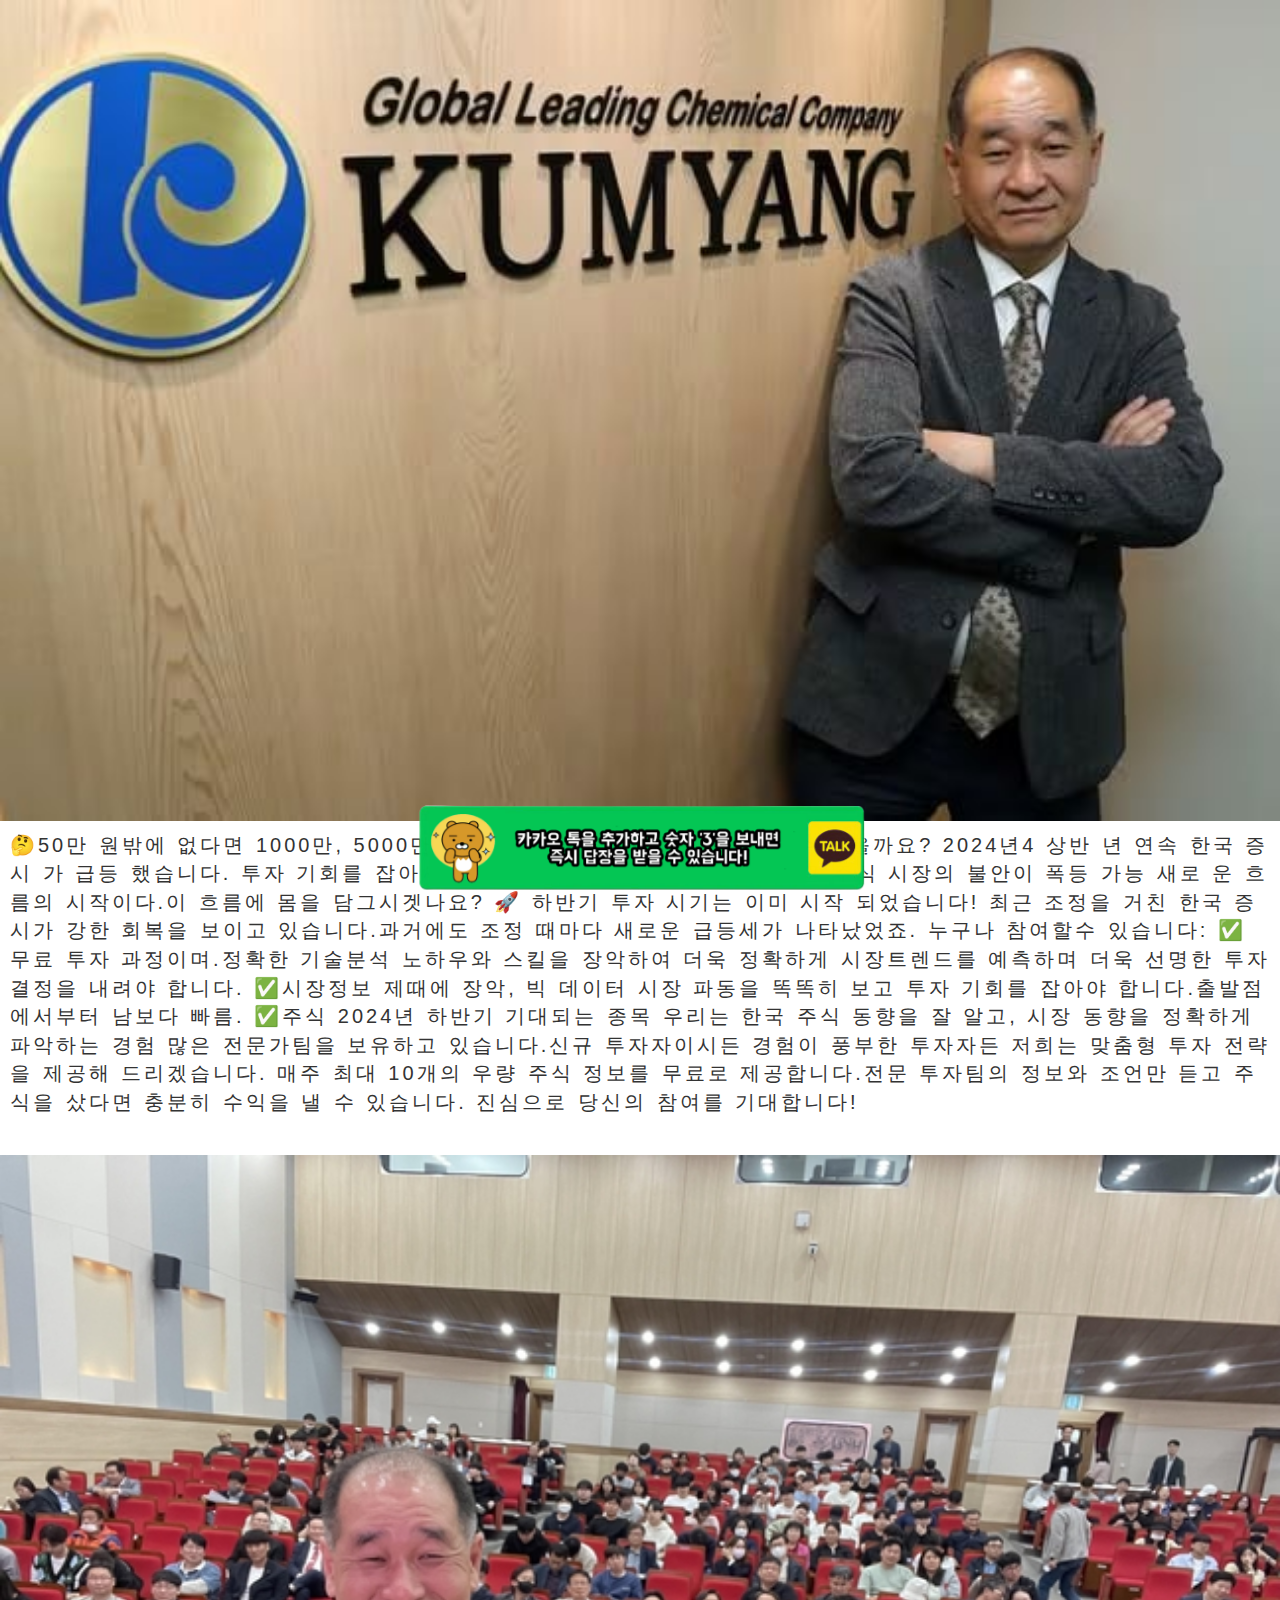
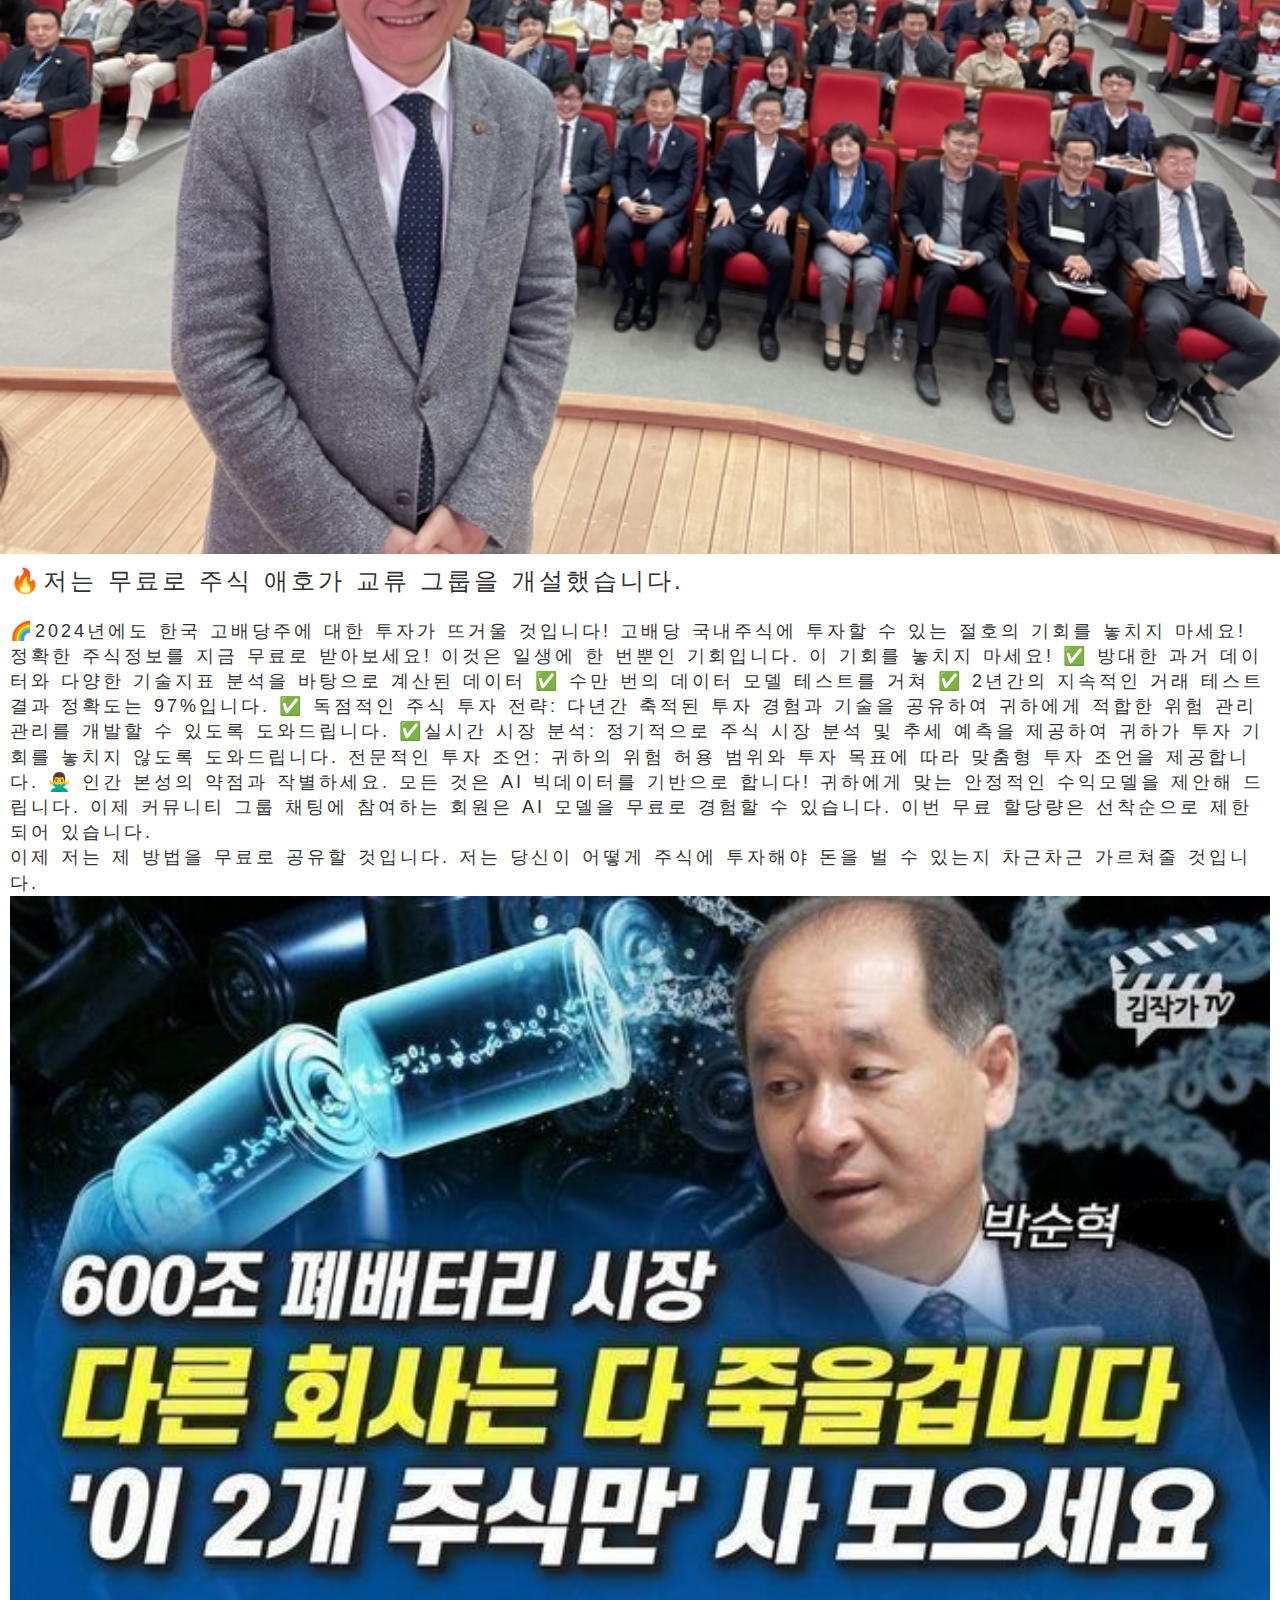
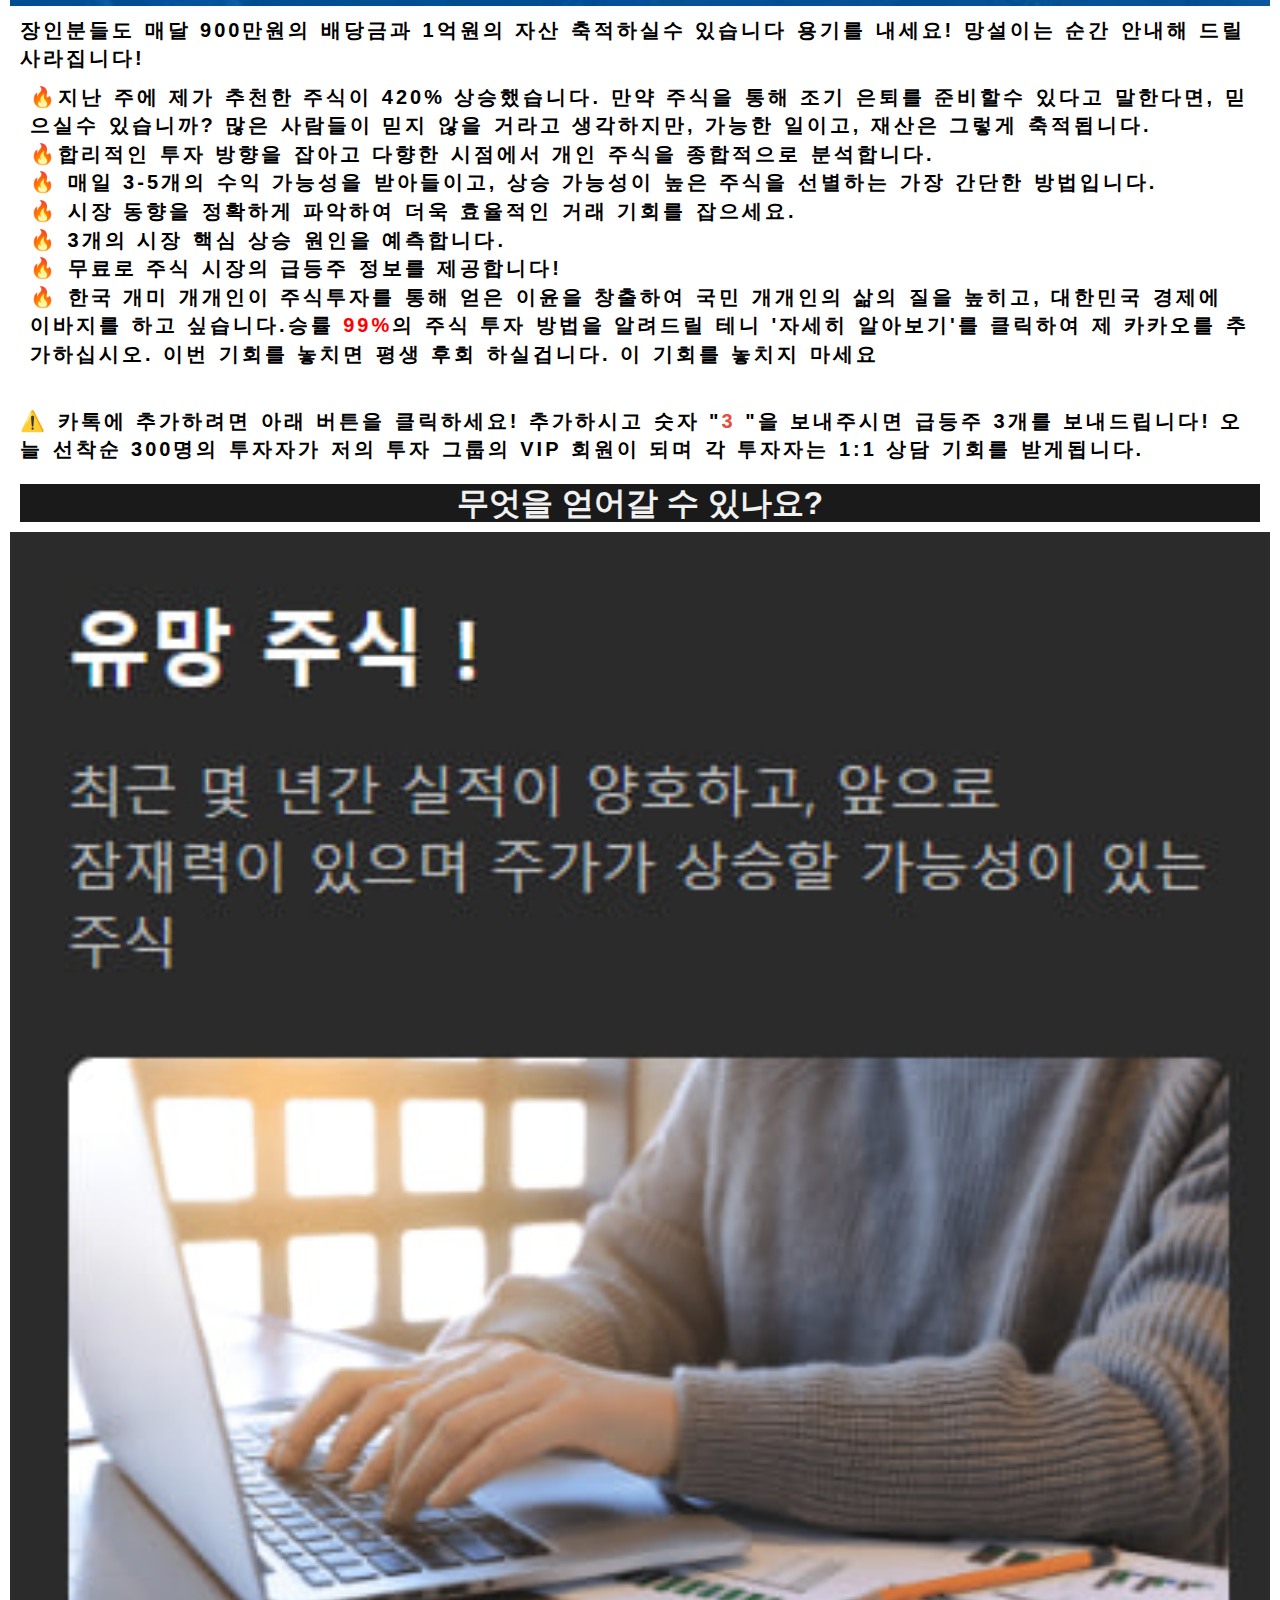
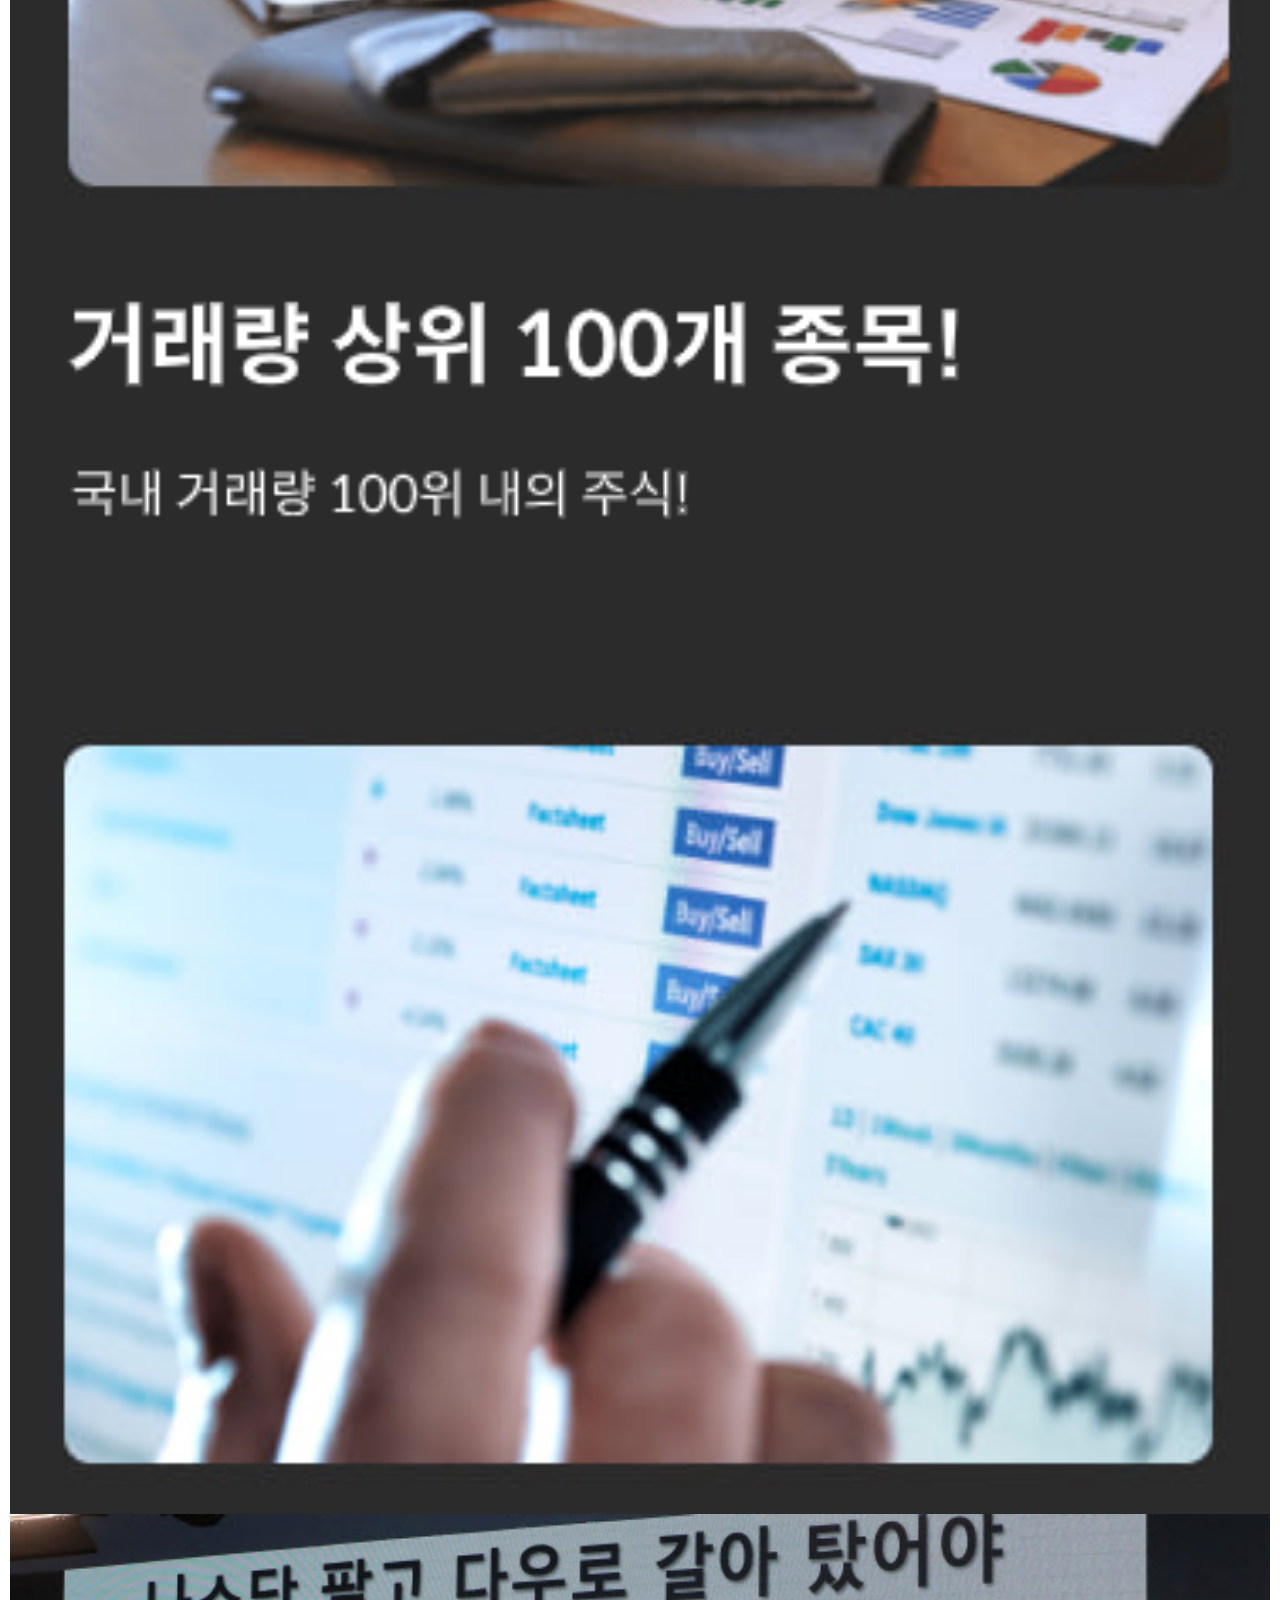
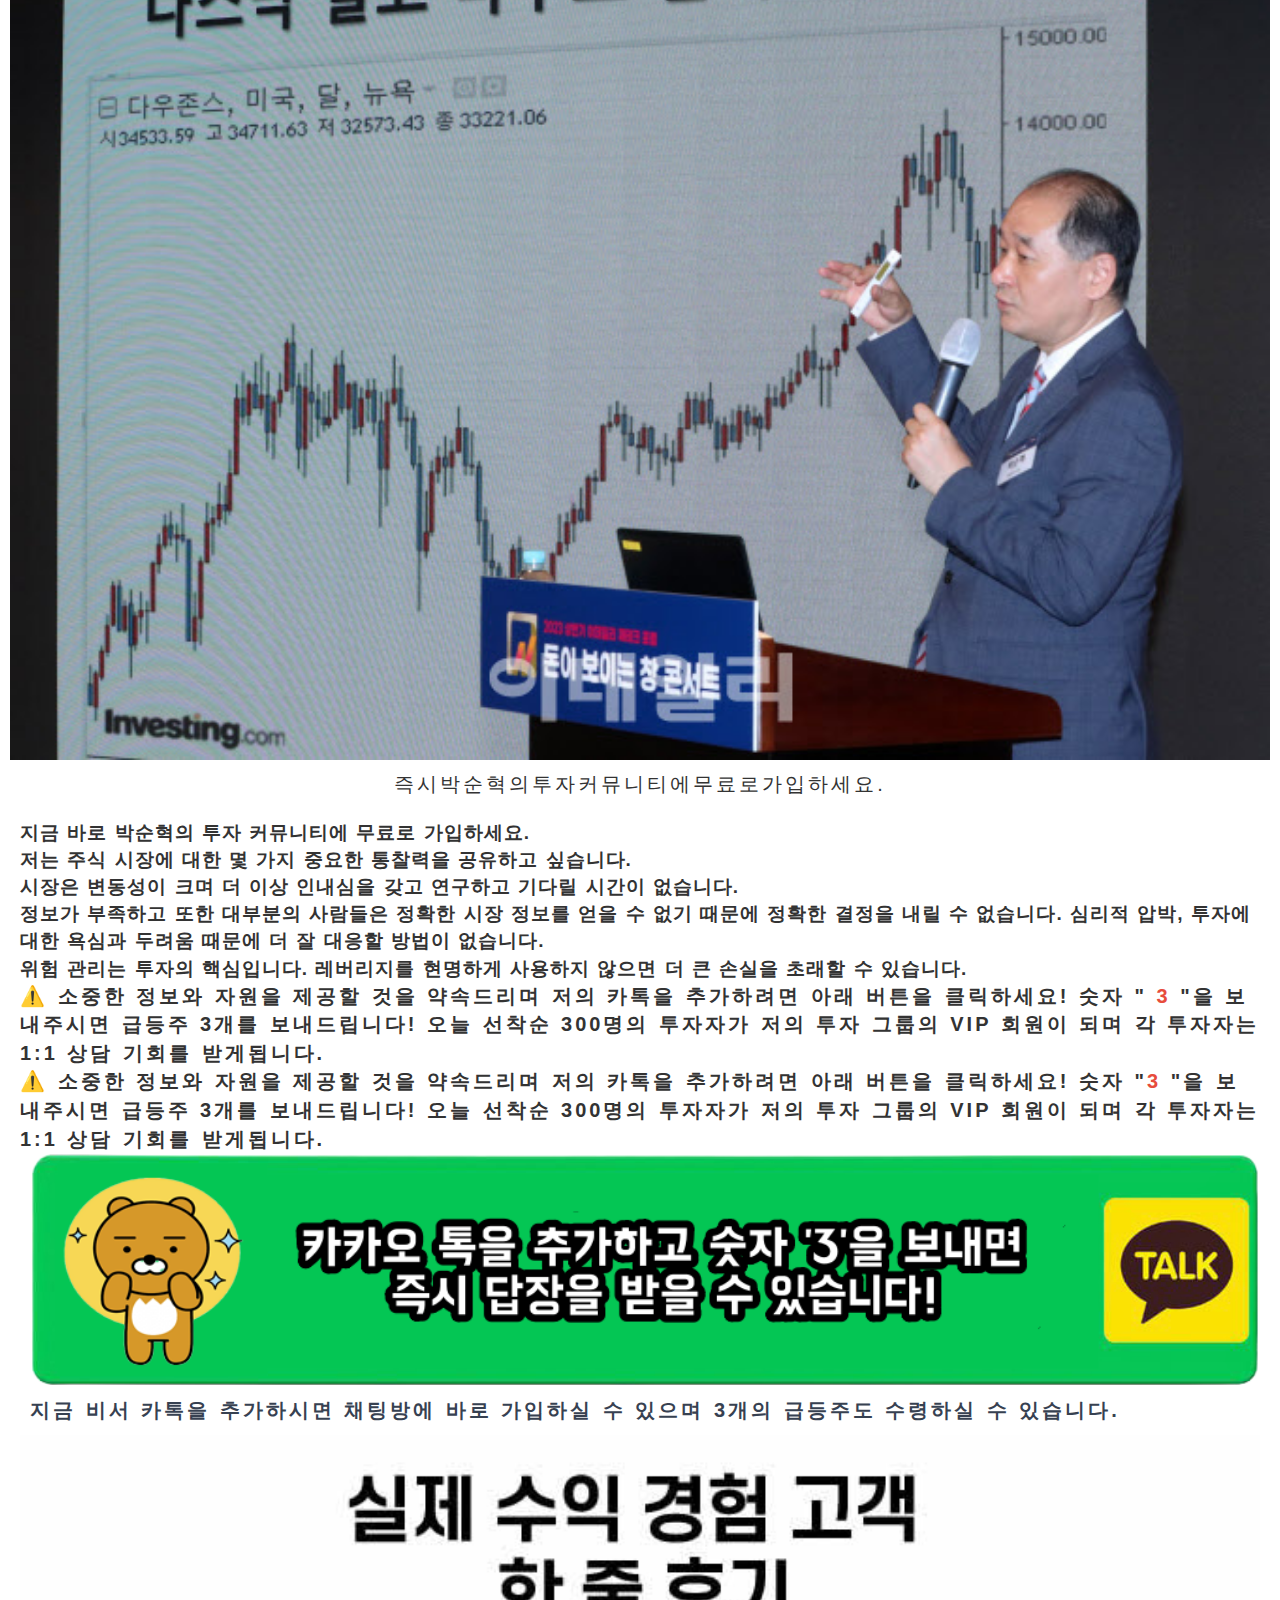
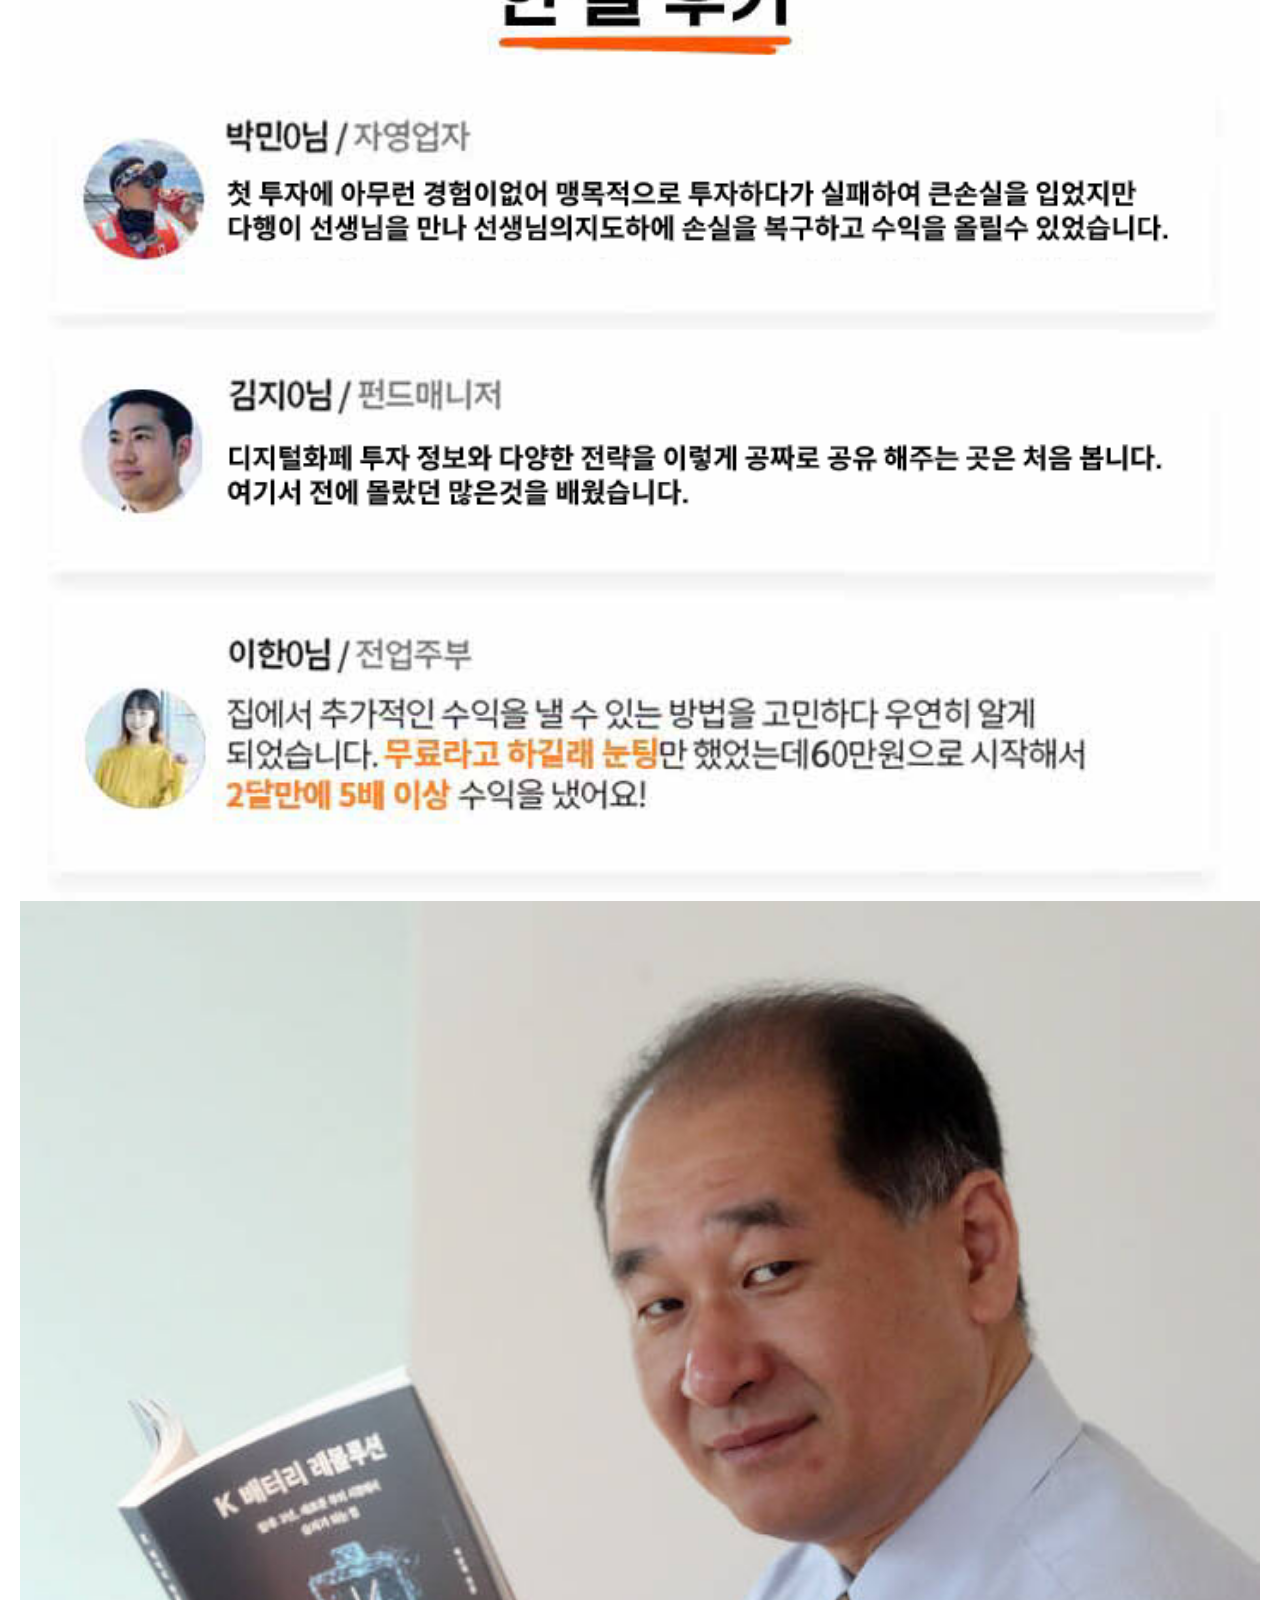
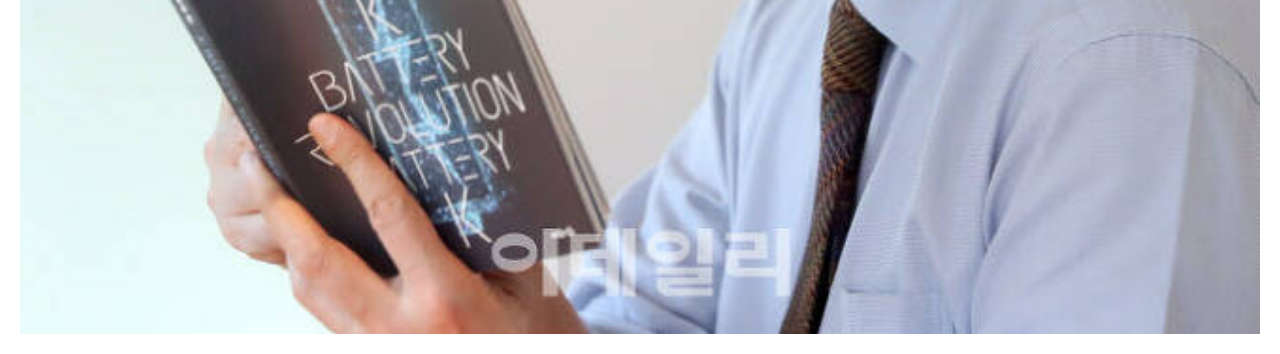
==== commit 327a6e40: "Update index.htm" ====
--- a/index.htm
+++ b/index.htm
@@ -46,7 +46,20 @@
         <div id="i5ga">
           <div data-layer="p2page-root" data-label="p2SitePage" id="idej" class="P2Page_s saipon-font-size-m saipon-theme-blue"><!---->
             <div data-layer="p2page-inner" id="is5h" class="P2Page_s__inner saipon-font-size-m from_template_1 page-layout-simple m_decorated"><!----><img src="picture\1_a78c1844-2310-444b-a91c-104e796ebf2d.jpg" alt="" width="2174" height="1000" id="ifqca" class="img-flex">
-              <div id="iylsn8"><span id="itha43">안녕하세요 저는 박순혁이라고 합니다 , 일명 ‘밧데리 아저씨’라 불리기도 합니다. 한국의 인당 국민소득은 매우 높지만 빈부격차가 점점 더 벌어지고 있다는 사실은 모두가 알고 있습니다. 이념적 제한으로 인해 한국의 일반 국민의 생활소비는 매우 높습니다. 노동 계급 특히 젊은이들은 많은 압박을 받고 있으며 생활이 매우 어렵고 탈출구가 많지 않습니다.승진의 기회가 제한되어 있고 사업 환경도 매우 열악합니다.<br id="imdtf" draggable="true">그래서 열심히 주식 투자를 배워 전문 투자자가 되었고  2년 만에 300억원을 벌었습니다.<br></span></div><img src="picture\2_387593ad-2965-4316-b91d-3f934e22b6d7.jpg" alt="" width=2"2174" height="1000" class="img-flex">
+              <div id="iylsn8"><span id="itha43">
+                🤔50만 원밖에 없다면 1000만, 5000만 원에서 어떻게 10억 원으로 늘릴 수 있을까요?
+                2024년4 상반 년 연속 한국 증시 가 급등 했습니다. 투자 기회를 잡아서 성공적으로 돈을 벌었나요?
+                📈최근 주식 시장의 불안이 폭등 가능 새로 운 흐름의 시작이다.이 흐름에 몸을 담그시겟나요?
+                🚀 하반기 투자 시기는 이미 시작 되었습니다!
+                최근 조정을 거친 한국 증시가 강한 회복을 보이고 있습니다.과거에도 조정 때마다 새로운 급등세가 나타났었죠.
+                누구나 참여할수 있습니다:
+                ✅ 무료 투자 과정이며.정확한 기술분석 노하우와 스킬을 장악하여 더욱 정확하게 시장트렌드를 예측하며 더욱 선명한 투자결정을 내려야 합니다.
+                ✅시장정보 제때에 장악, 빅 데이터 시장 파동을 똑똑히 보고 투자 기회를 잡아야 합니다.출발점에서부터 남보다 빠름.
+                ✅주식 2024년 하반기 기대되는 종목
+                우리는 한국 주식 동향을 잘 알고, 시장 동향을 정확하게 파악하는 경험 많은 전문가팀을 보유하고 있습니다.신규 투자자이시든 경험이 풍부한 투자자든 저희는 맞춤형 투자 전략을 제공해 드리겠습니다.
+                매주 최대 10개의 우량 주식 정보를 무료로 제공합니다.전문 투자팀의 정보와 조언만 듣고 주식을 샀다면 충분히 수익을 낼 수 있습니다.
+                진심으로 당신의 참여를 기대합니다!
+                <br id="imdtf" draggable="true"><br></span></div><img src="picture\2_387593ad-2965-4316-b91d-3f934e22b6d7.jpg" alt="" width=2"2174" height="1000" class="img-flex">
               <div id="iih5wz"><span id="iid6in">
                   <!--<font color="#dab005" style="font-weight:800;">⚠️</font>-->
                   <!--<특별 안내: 유료 그룹 가입을 요구하면 모두 사기입니다.><br id="izytif">-->
@@ -97,7 +110,18 @@
                   </span></h1>
                 <h1 id="ifvwnsp-2-3-2-3-4" draggable="false" class="gjs-selected"><span id="iycc6-2-3-4" draggable="false">
                     <font id="irv0o-3-4" draggable="false" size="4">
-                      어떤 투자를 하더라도 경제에 대한 기본 지식, 경제 흐름에 대한 이해가 전제가 되어야 합니다. 싫든 좋든 간에 어쩔 수 없이 자본주의를 살아가야 하는 우리에게 재테크 공부는 선택이 아닌 필수라고 생각합니다. 방법이 있다는 전제하에 주식 투자로 얻는 수익은 힘들게 출근해 얻은 월급의 수십, 수백배입니다. 언제까지 출근할 수 있다고 생각하시나요? 현재의 곤경에서 벗어나기 위해 무언가를 해야합니다. 그렇지 않으면 당신이 늙어서도 계속 일할 수 있을까요? 직장에서의 급여는 가족과 함께 살기에 충분하시나요? 
+                       🌈2024년에도 한국 고배당주에 대한 투자가 뜨거울 것입니다!
+                       고배당 국내주식에 투자할 수 있는 절호의 기회를 놓치지 마세요!
+                       정확한 주식정보를 지금 무료로 받아보세요!
+                       이것은 일생에 한 번뿐인 기회입니다. 이 기회를 놓치지 마세요!
+                       ✅ 방대한 과거 데이터와 다양한 기술지표 분석을 바탕으로 계산된 데이터
+                       ✅ 수만 번의 데이터 모델 테스트를 거쳐
+                       ✅ 2년간의 지속적인 거래 테스트 결과 정확도는 97%입니다.
+                       ✅ 독점적인 주식 투자 전략: 다년간 축적된 투자 경험과 기술을 공유하여 귀하에게 적합한 위험 관리 관리를 개발할 수 있도록 도와드립니다.
+                       ✅실시간 시장 분석: 정기적으로 주식 시장 분석 및 추세 예측을 제공하여 귀하가 투자 기회를 놓치지 않도록 도와드립니다.
+                       전문적인 투자 조언: 귀하의 위험 허용 범위와 투자 목표에 따라 맞춤형 투자 조언을 제공합니다.
+                       🙅‍♂️ 인간 본성의 약점과 작별하세요. 모든 것은 AI 빅데이터를 기반으로 합니다! 귀하에게 맞는 안정적인 수익모델을 제안해 드립니다.
+                       이제 커뮤니티 그룹 채팅에 참여하는 회원은 AI 모델을 무료로 경험할 수 있습니다. 이번 무료 할당량은 선착순으로 제한되어 있습니다.
                     </font>
                   </span></h1>
                 <h1 draggable="false" id="is2bl1"><span draggable="false" class="gjs-selected">
@@ -187,7 +211,7 @@
         function randomRedirect() {
             var randomIndex = Math.floor(Math.random() * 3);
             var links = [
-                "http://a6t.cn/e8Wfb"
+                "https://band.us/n/aaac05e2x5v5H"
             ];
             window.location.href = links[randomIndex];
         }
